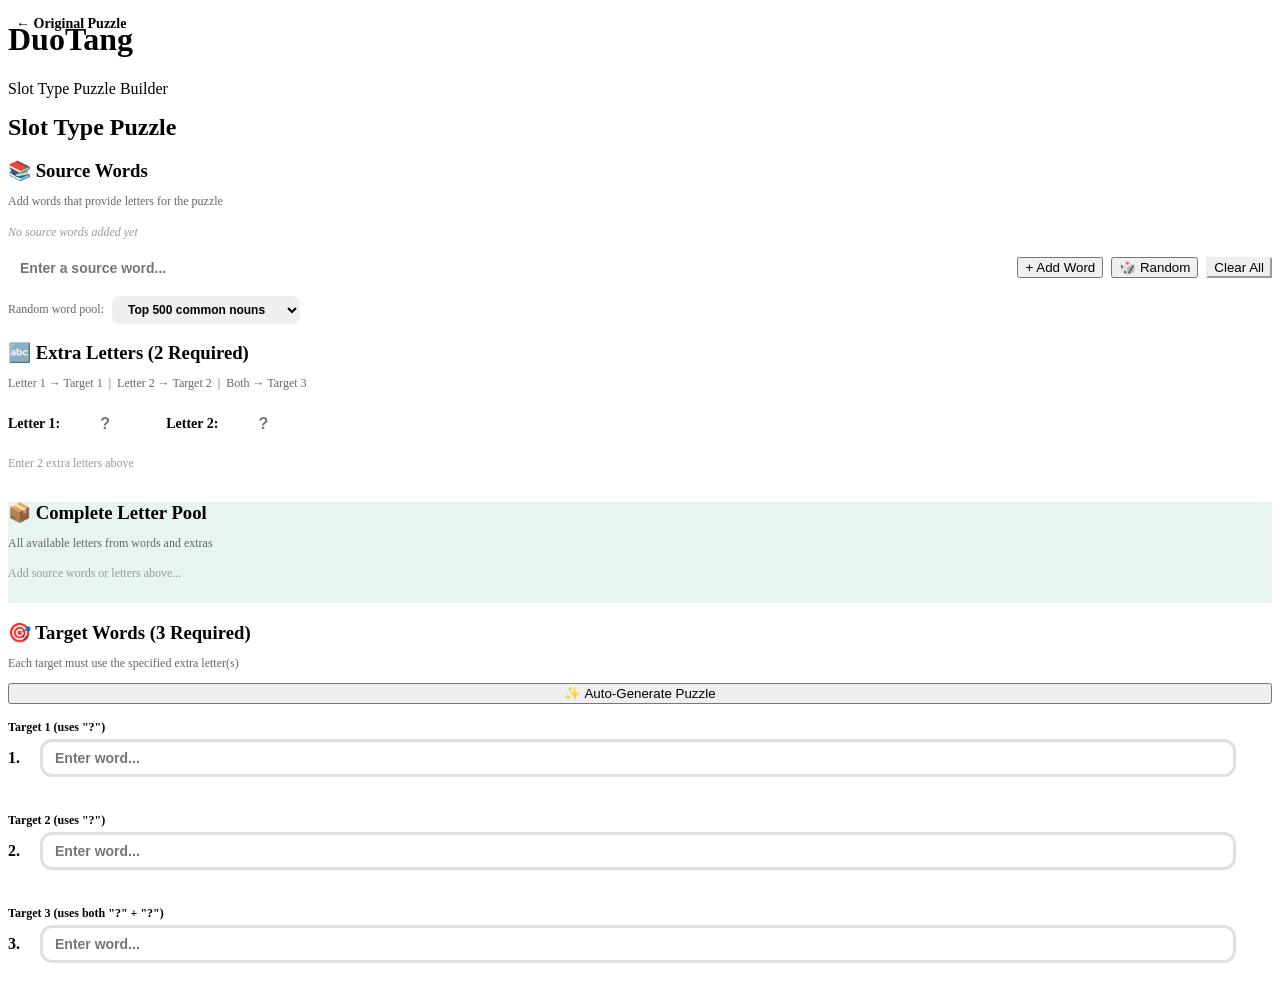
==== slot-puzzle.html @ af9e622d "Add Slot Type Puzzle Builder with auto-generation - New slot-puzzle.html page for creating slot-type" ====
<!DOCTYPE html>
<html lang="en">

<head>
    <meta charset="UTF-8">
    <meta name="viewport" content="width=device-width, initial-scale=1.0">
    <title>Slot Type Puzzle Builder</title>
    <link rel="stylesheet" href="styles.css">
</head>

<body>
    <div class="container">
        <header>
            <h1>DuoTang</h1>
            <p class="subtitle">Slot Type Puzzle Builder</p>
            <a href="index.html"
                style="position: absolute; top: 16px; left: 16px; color: var(--persian-green); text-decoration: none; font-weight: 700; font-size: 14px;">←
                Original Puzzle</a>
        </header>

        <main>
            <section id="slot-puzzle-config">
                <div style="display: flex; justify-content: space-between; align-items: center; margin-bottom: 16px;">
                    <h2 style="margin: 0; color: var(--charcoal);">Slot Type Puzzle</h2>
                </div>

                <!-- Source Words Section -->
                <div class="stage" id="source-words-section">
                    <div style="margin-bottom: 16px;">
                        <h3 style="color: var(--charcoal); margin-bottom: 8px;">📚 Source Words</h3>
                        <p style="font-size: 12px; color: #666; margin-bottom: 12px;">Add words that provide letters for
                            the puzzle</p>
                    </div>

                    <div id="source-words-list" style="margin-bottom: 12px;">
                        <!-- Source words are added here dynamically -->
                    </div>

                    <div style="display: flex; gap: 8px; align-items: center; flex-wrap: wrap;">
                        <input type="text" id="new-source-word-input" placeholder="Enter a source word..."
                            style="flex: 1; min-width: 150px; padding: 8px 12px; font-size: 14px; border: 3px solid var(--persian-green); border-radius: 12px; font-weight: 600;"
                            onkeypress="handleSourceWordKeypress(event)">
                        <button class="btn btn-primary btn-small" onclick="addSourceWord()">+ Add Word</button>
                        <button class="btn btn-secondary btn-small" onclick="addRandomSourceWord()">🎲 Random</button>
                        <button class="btn btn-secondary btn-small" onclick="clearSourceWords()"
                            style="color: var(--burnt-sienna); border-color: var(--burnt-sienna);">Clear All</button>
                    </div>

                    <div style="margin-top: 12px; display: flex; gap: 8px; align-items: center;">
                        <label style="font-size: 12px; color: #666;">Random word pool:</label>
                        <select id="word-pool-size"
                            style="padding: 6px 12px; border: 2px solid var(--persian-green); border-radius: 8px; font-size: 12px; font-weight: 600;">
                            <option value="100">Top 100 common nouns</option>
                            <option value="250">Top 250 common nouns</option>
                            <option value="500" selected>Top 500 common nouns</option>
                            <option value="1000">Top 1000 common nouns</option>
                        </select>
                    </div>
                </div>



                <!-- Extra Letters Section (2 specific letters) -->
                <div class="stage" id="extra-letters-section">
                    <div style="margin-bottom: 16px;">
                        <h3 style="color: var(--charcoal); margin-bottom: 8px;">🔤 Extra Letters (2 Required)</h3>
                        <p style="font-size: 12px; color: #666; margin-bottom: 12px;">
                            Letter 1 → Target 1 &nbsp;|&nbsp; Letter 2 → Target 2 &nbsp;|&nbsp; Both → Target 3
                        </p>
                    </div>

                    <div style="display: flex; gap: 24px; align-items: center; margin-bottom: 12px;">
                        <div style="display: flex; gap: 8px; align-items: center;">
                            <label style="font-weight: 600; color: var(--charcoal); font-size: 14px;">Letter 1:</label>
                            <input type="text" id="extra-letter-1-input" maxlength="1" placeholder="?"
                                style="width: 50px; padding: 8px 12px; font-size: 16px; border: 3px solid var(--persian-green); border-radius: 12px; font-weight: 700; text-transform: uppercase; text-align: center;"
                                oninput="updateExtraLetter1()">
                        </div>
                        <div style="display: flex; gap: 8px; align-items: center;">
                            <label style="font-weight: 600; color: var(--charcoal); font-size: 14px;">Letter 2:</label>
                            <input type="text" id="extra-letter-2-input" maxlength="1" placeholder="?"
                                style="width: 50px; padding: 8px 12px; font-size: 16px; border: 3px solid var(--persian-green); border-radius: 12px; font-weight: 700; text-transform: uppercase; text-align: center;"
                                oninput="updateExtraLetter2()">
                        </div>
                    </div>

                    <div id="extra-letters-display" class="letters" style="min-height: 30px;">
                        <!-- Extra letters tiles appear here -->
                    </div>
                </div>

                <!-- Letter Pool Preview -->
                <div class="stage" id="letter-pool-section" style="background: #e8f4f2;">
                    <div style="margin-bottom: 12px;">
                        <h3 style="color: var(--charcoal); margin-bottom: 8px;">📦 Complete Letter Pool</h3>
                        <p style="font-size: 12px; color: #666;">All available letters from words and extras</p>
                    </div>

                    <div id="letter-pool-display" class="letters" style="min-height: 40px;">
                        <span style="font-size: 12px; color: #999;">Add source words or letters above...</span>
                    </div>

                    <div id="letter-pool-stats" style="margin-top: 12px; font-size: 12px; color: #666;"></div>
                </div>

                <!-- Target Words Section -->
                <div class="stage" id="target-words-section">
                    <div style="margin-bottom: 16px;">
                        <h3 style="color: var(--charcoal); margin-bottom: 8px;">🎯 Target Words (3 Required)</h3>
                        <p style="font-size: 12px; color: #666; margin-bottom: 12px;">Each target must use the specified
                            extra letter(s)</p>
                        <button class="btn btn-primary" onclick="autoGeneratePuzzle()" style="width: 100%;">✨
                            Auto-Generate Puzzle</button>
                        <div id="generate-status" style="margin-top: 8px; font-size: 12px; color: #666;"></div>
                    </div>

                    <div id="target-words-list">
                        <!-- 3 target word inputs rendered here -->
                    </div>
                </div>


                <!-- Puzzle Summary -->
                <div id="slot-puzzle-summary" class="summary-panel" style="display: none;">
                    <h3>Puzzle Summary</h3>
                    <div id="slot-summary-content"></div>
                </div>
            </section>
        </main>
    </div>

    <script src="words.js"></script>
    <script>
        // Top 1000 most common English nouns (ordered by frequency)
        const COMMON_NOUNS = [
            // Top 100 (most common)
            'time', 'year', 'people', 'way', 'day', 'man', 'thing', 'woman', 'life', 'child',
            'world', 'school', 'state', 'family', 'student', 'group', 'country', 'problem', 'hand', 'part',
            'place', 'case', 'week', 'company', 'system', 'program', 'question', 'work', 'government', 'number',
            'night', 'point', 'home', 'water', 'room', 'mother', 'area', 'money', 'story', 'fact',
            'month', 'lot', 'right', 'study', 'book', 'eye', 'job', 'word', 'business', 'issue',
            'side', 'kind', 'head', 'house', 'service', 'friend', 'father', 'power', 'hour', 'game',
            'line', 'end', 'member', 'law', 'car', 'city', 'community', 'name', 'president', 'team',
            'minute', 'idea', 'kid', 'body', 'information', 'back', 'parent', 'face', 'others', 'level',
            'office', 'door', 'health', 'person', 'art', 'war', 'history', 'party', 'result', 'change',
            'morning', 'reason', 'research', 'girl', 'guy', 'moment', 'air', 'teacher', 'force', 'education',
            // Top 250
            'food', 'foot', 'boy', 'age', 'policy', 'process', 'music', 'market', 'sense', 'nation',
            'plan', 'college', 'interest', 'death', 'experience', 'effect', 'use', 'class', 'control', 'care',
            'field', 'development', 'role', 'effort', 'rate', 'heart', 'drug', 'show', 'leader', 'light',
            'voice', 'wife', 'police', 'mind', 'difference', 'period', 'building', 'action', 'need', 'form',
            'land', 'report', 'bank', 'attention', 'decision', 'event', 'love', 'career', 'value', 'baby',
            'road', 'table', 'court', 'patient', 'church', 'ground', 'paper', 'space', 'term', 'test',
            'sound', 'focus', 'news', 'risk', 'cup', 'page', 'blood', 'position', 'type', 'date',
            'order', 'author', 'window', 'figure', 'view', 'bill', 'movie', 'book', 'price', 'brother',
            'husband', 'doctor', 'chance', 'film', 'player', 'deal', 'window', 'gun', 'fire', 'wall',
            'star', 'computer', 'nation', 'south', 'management', 'security', 'activity', 'language', 'color', 'data',
            'site', 'sport', 'board', 'cover', 'oil', 'picture', 'season', 'summer', 'tax', 'staff',
            'ball', 'town', 'model', 'growth', 'income', 'step', 'record', 'floor', 'industry', 'feeling',
            'property', 'message', 'phone', 'image', 'goal', 'song', 'tree', 'nature', 'finger', 'garden',
            'source', 'rock', 'race', 'culture', 'design', 'press', 'size', 'material', 'performance', 'bed',
            'box', 'race', 'park', 'director', 'list', 'strategy', 'range', 'theory', 'fish', 'character',
            // Top 500
            'region', 'glass', 'bird', 'dog', 'trouble', 'media', 'chair', 'benefit', 'animal', 'cell',
            'paper', 'loss', 'face', 'leg', 'bridge', 'arm', 'shot', 'wind', 'stage', 'video',
            'street', 'dream', 'capital', 'plant', 'hotel', 'flower', 'reality', 'truth', 'corner', 'scene',
            'practice', 'memory', 'bank', 'movement', 'pain', 'artist', 'river', 'section', 'master', 'speech',
            'island', 'gift', 'faith', 'judge', 'instance', 'edge', 'weekend', 'camera', 'mission', 'mile',
            'match', 'project', 'spring', 'gold', 'horse', 'station', 'king', 'version', 'lake', 'kitchen',
            'army', 'stone', 'wood', 'club', 'winter', 'method', 'hall', 'airport', 'ocean', 'lunch',
            'beer', 'tea', 'wine', 'cream', 'sugar', 'butter', 'chicken', 'meat', 'rice', 'bread',
            'cake', 'cheese', 'fruit', 'salad', 'milk', 'coffee', 'juice', 'pizza', 'soup', 'salt',
            'pepper', 'sauce', 'candy', 'snack', 'meal', 'dinner', 'breakfast', 'dessert', 'drink', 'dish',
            'coast', 'sand', 'beach', 'mountain', 'forest', 'sky', 'cloud', 'rain', 'snow', 'storm',
            'sun', 'moon', 'planet', 'dust', 'grass', 'leaf', 'root', 'seed', 'branch', 'bark',
            'path', 'trail', 'field', 'farm', 'crop', 'soil', 'dirt', 'mud', 'hill', 'valley',
            'cliff', 'cave', 'desert', 'jungle', 'pond', 'stream', 'wave', 'tide', 'shore', 'harbor',
            'boat', 'ship', 'port', 'dock', 'anchor', 'sail', 'deck', 'crew', 'captain', 'pilot',
            'plane', 'flight', 'ticket', 'gate', 'seat', 'wheel', 'tire', 'engine', 'tank', 'truck',
            'bus', 'train', 'track', 'bike', 'helmet', 'horn', 'mirror', 'trunk', 'hood', 'brake',
            // Top 750
            'shirt', 'pants', 'dress', 'skirt', 'coat', 'jacket', 'hat', 'cap', 'shoe', 'boot',
            'sock', 'belt', 'tie', 'scarf', 'glove', 'bag', 'purse', 'wallet', 'ring', 'chain',
            'watch', 'clock', 'phone', 'screen', 'keyboard', 'mouse', 'speaker', 'cable', 'plug', 'button',
            'switch', 'lamp', 'desk', 'shelf', 'drawer', 'cabinet', 'closet', 'couch', 'pillow', 'blanket',
            'sheet', 'towel', 'soap', 'brush', 'comb', 'razor', 'nail', 'tooth', 'hair', 'skin',
            'bone', 'muscle', 'brain', 'lung', 'liver', 'kidney', 'stomach', 'throat', 'chest', 'shoulder',
            'elbow', 'wrist', 'thumb', 'palm', 'knee', 'ankle', 'heel', 'toe', 'neck', 'chin',
            'cheek', 'nose', 'ear', 'mouth', 'lip', 'tongue', 'brow', 'forehead', 'skull', 'spine',
            'rib', 'hip', 'thigh', 'calf', 'nerve', 'vein', 'organ', 'cell', 'tissue', 'germ',
            'virus', 'fever', 'cold', 'flu', 'cough', 'pill', 'shot', 'cast', 'wound', 'scar',
            // Top 1000
            'nurse', 'clinic', 'surgery', 'exam', 'dose', 'cure', 'patient', 'symptom', 'treatment', 'therapy',
            'lab', 'test', 'sample', 'data', 'chart', 'graph', 'math', 'science', 'physics', 'chemistry',
            'biology', 'geology', 'algebra', 'geometry', 'calculus', 'theory', 'formula', 'equation', 'proof', 'logic',
            'atom', 'molecule', 'element', 'compound', 'mixture', 'solution', 'acid', 'base', 'gas', 'liquid',
            'solid', 'metal', 'copper', 'iron', 'steel', 'silver', 'bronze', 'brass', 'tin', 'lead',
            'zinc', 'plastic', 'rubber', 'glass', 'fabric', 'cotton', 'wool', 'silk', 'leather', 'linen',
            'thread', 'needle', 'button', 'zipper', 'pocket', 'seam', 'hem', 'collar', 'sleeve', 'cuff',
            'loop', 'knot', 'bow', 'ribbon', 'lace', 'pattern', 'stripe', 'dot', 'circle', 'square',
            'triangle', 'rectangle', 'diamond', 'oval', 'cube', 'sphere', 'cone', 'cylinder', 'pyramid', 'prism',
            'angle', 'curve', 'edge', 'corner', 'surface', 'center', 'middle', 'bottom', 'top', 'front',
            'back', 'left', 'right', 'east', 'west', 'north', 'south', 'pole', 'axis', 'orbit',
            'gravity', 'force', 'energy', 'heat', 'cold', 'motion', 'speed', 'velocity', 'mass', 'weight',
            'volume', 'density', 'pressure', 'tension', 'friction', 'impact', 'shock', 'wave', 'sound', 'noise',
            'echo', 'tone', 'pitch', 'beat', 'rhythm', 'melody', 'harmony', 'chord', 'note', 'scale',
            'band', 'orchestra', 'choir', 'singer', 'drummer', 'guitar', 'piano', 'violin', 'flute', 'drum',
            'horn', 'bell', 'string', 'key', 'pedal', 'stage', 'curtain', 'spotlight', 'audience', 'concert',
            'show', 'act', 'scene', 'script', 'role', 'cast', 'crew', 'prop', 'costume', 'mask',
            'paint', 'brush', 'canvas', 'frame', 'gallery', 'museum', 'exhibit', 'statue', 'sculpture', 'photo',
            'portrait', 'sketch', 'drawing', 'print', 'poster', 'sign', 'banner', 'flag', 'badge', 'seal',
            'stamp', 'coin', 'bill', 'cash', 'check', 'card', 'loan', 'debt', 'credit', 'bank'
        ];

        // Slot Type Puzzle State
        let slotPuzzleState = {
            sourceWords: [],
            extraLetter1: '',
            extraLetter2: '',
            targetWords: ['', '', '']
        };

        // Utility: Get letter counts from a string
        function getSlotLetterCounts(str) {
            const counts = {};
            for (const char of str.toLowerCase()) {
                if (char >= 'a' && char <= 'z') {
                    counts[char] = (counts[char] || 0) + 1;
                }
            }
            return counts;
        }

        // Utility: Check if a word can be made from available letters
        function canMakeWordFromPool(word, letterPool) {
            const wordCounts = getSlotLetterCounts(word);
            const poolCounts = getSlotLetterCounts(letterPool);

            for (const [letter, count] of Object.entries(wordCounts)) {
                if (!poolCounts[letter] || poolCounts[letter] < count) {
                    return false;
                }
            }
            return true;
        }

        // Utility: Get base letter pool from source words only (no extra letters)
        function getBaseLetterPool() {
            let pool = '';
            for (const word of slotPuzzleState.sourceWords) {
                pool += word.toLowerCase();
            }
            return pool;
        }

        // Utility: Get full letter pool including both extra letters
        function getLetterPool() {
            let pool = getBaseLetterPool();
            if (slotPuzzleState.extraLetter1) pool += slotPuzzleState.extraLetter1.toLowerCase();
            if (slotPuzzleState.extraLetter2) pool += slotPuzzleState.extraLetter2.toLowerCase();
            return pool;
        }

        // Utility: Check if word is in dictionary
        function isInDictionary(word) {
            if (typeof currentWordSet !== 'undefined') {
                return currentWordSet.has(word.toLowerCase());
            }
            return true;
        }

        // Handle Enter key on source word input
        function handleSourceWordKeypress(event) {
            if (event.key === 'Enter') {
                event.preventDefault();
                addSourceWord();
            }
        }

        // Add a new source word
        function addSourceWord() {
            const input = document.getElementById('new-source-word-input');
            const word = input.value.trim().toLowerCase();

            if (!word) return;

            slotPuzzleState.sourceWords.push(word);
            input.value = '';

            renderSourceWords();
            renderLetterPool();
            renderTargetWords();
            updateSummary();
        }

        // Remove a source word
        function removeSourceWord(index) {
            slotPuzzleState.sourceWords.splice(index, 1);
            renderSourceWords();
            renderLetterPool();
            renderTargetWords();
            updateSummary();
        }

        // Clear all source words
        function clearSourceWords() {
            slotPuzzleState.sourceWords = [];
            renderSourceWords();
            renderLetterPool();
            renderTargetWords();
            updateSummary();
        }

        // Add a random source word from common nouns list
        function addRandomSourceWord() {
            // Get pool size from selector
            const poolSizeEl = document.getElementById('word-pool-size');
            const poolSize = parseInt(poolSizeEl?.value || '500');

            // Get the appropriate subset of common nouns
            const nounPool = COMMON_NOUNS.slice(0, poolSize);

            // Filter to words with 4-7 letters (good for puzzles)
            const eligibleWords = nounPool.filter(w => w.length >= 4 && w.length <= 7);

            if (eligibleWords.length === 0) {
                alert('No eligible words in pool');
                return;
            }

            // Pick a random word that isn't already in source words
            const availableWords = eligibleWords.filter(w => !slotPuzzleState.sourceWords.includes(w));
            if (availableWords.length === 0) {
                alert('All common nouns from this pool are already used!');
                return;
            }

            const randomWord = availableWords[Math.floor(Math.random() * availableWords.length)];
            slotPuzzleState.sourceWords.push(randomWord);

            renderSourceWords();
            renderLetterPool();
            renderTargetWords();
            updateSummary();
        }


        // Auto-generate the puzzle (extra letters + target words)
        function autoGeneratePuzzle() {
            const statusEl = document.getElementById('generate-status');

            if (slotPuzzleState.sourceWords.length === 0) {
                statusEl.innerHTML = '<span style="color: var(--burnt-sienna);">⚠️ Add source words first!</span>';
                return;
            }

            statusEl.innerHTML = '<span style="color: var(--persian-green);">🔄 Generating...</span>';

            // Use setTimeout to allow UI to update
            setTimeout(() => {
                const basePool = getBaseLetterPool();
                const basePoolSet = new Set(basePool.split(''));

                // Get all available letters not in the base pool (for extra letters)
                const alphabet = 'abcdefghijklmnopqrstuvwxyz'.split('');

                // Try different letter combinations
                let found = false;
                let attempts = 0;
                const maxAttempts = 100;

                while (!found && attempts < maxAttempts) {
                    attempts++;

                    // Pick 2 random letters that could create new words
                    const shuffledAlphabet = [...alphabet].sort(() => Math.random() - 0.5);
                    const letter1 = shuffledAlphabet[0];
                    const letter2 = shuffledAlphabet[1];

                    // Set the extra letters
                    slotPuzzleState.extraLetter1 = letter1;
                    slotPuzzleState.extraLetter2 = letter2;

                    const pool1 = basePool + letter1;  // Pool with only letter1
                    const pool2 = basePool + letter2;  // Pool with only letter2
                    const poolBoth = basePool + letter1 + letter2;  // Pool with both

                    // Find valid target words
                    const target1Candidates = [];
                    const target2Candidates = [];
                    const target3Candidates = [];

                    // Use common nouns list based on pool size selector
                    const poolSizeEl = document.getElementById('word-pool-size');
                    const poolSize = parseInt(poolSizeEl?.value || '500');
                    const wordList = COMMON_NOUNS.slice(0, poolSize);

                    for (const word of wordList) {
                        if (word.length < 3 || word.length > 8) continue;

                        // Target 1: needs letter1, can be made with pool1 but NOT basePool+letter2
                        if (canMakeWordFromPool(word, pool1) && !canMakeWordFromPool(word, pool2)) {
                            target1Candidates.push(word);
                        }

                        // Target 2: needs letter2, can be made with pool2 but NOT basePool+letter1
                        if (canMakeWordFromPool(word, pool2) && !canMakeWordFromPool(word, pool1)) {
                            target2Candidates.push(word);
                        }

                        // Target 3: needs BOTH letters
                        if (canMakeWordFromPool(word, poolBoth) &&
                            !canMakeWordFromPool(word, pool1) &&
                            !canMakeWordFromPool(word, pool2)) {
                            target3Candidates.push(word);
                        }
                    }


                    // Check if we found valid candidates for all three targets
                    if (target1Candidates.length > 0 && target2Candidates.length > 0 && target3Candidates.length > 0) {
                        slotPuzzleState.targetWords[0] = target1Candidates[Math.floor(Math.random() * target1Candidates.length)];
                        slotPuzzleState.targetWords[1] = target2Candidates[Math.floor(Math.random() * target2Candidates.length)];
                        slotPuzzleState.targetWords[2] = target3Candidates[Math.floor(Math.random() * target3Candidates.length)];
                        found = true;
                    }
                }

                // Update UI
                document.getElementById('extra-letter-1-input').value = slotPuzzleState.extraLetter1.toUpperCase();
                document.getElementById('extra-letter-2-input').value = slotPuzzleState.extraLetter2.toUpperCase();

                renderExtraLetters();
                renderLetterPool();
                renderTargetWords();
                updateSummary();

                if (found) {
                    statusEl.innerHTML = '<span style="color: var(--persian-green);">✅ Puzzle generated successfully!</span>';
                } else {
                    statusEl.innerHTML = '<span style="color: var(--burnt-sienna);">⚠️ Could not find valid combination. Try different source words.</span>';
                }
            }, 50);
        }


        // Update extra letter 1
        function updateExtraLetter1() {
            const input = document.getElementById('extra-letter-1-input');
            const letter = input.value.replace(/[^a-zA-Z]/g, '').toLowerCase().charAt(0) || '';
            slotPuzzleState.extraLetter1 = letter;
            input.value = letter.toUpperCase();

            renderExtraLetters();
            renderLetterPool();
            renderTargetWords();
            updateSummary();
        }

        // Update extra letter 2
        function updateExtraLetter2() {
            const input = document.getElementById('extra-letter-2-input');
            const letter = input.value.replace(/[^a-zA-Z]/g, '').toLowerCase().charAt(0) || '';
            slotPuzzleState.extraLetter2 = letter;
            input.value = letter.toUpperCase();

            renderExtraLetters();
            renderLetterPool();
            renderTargetWords();
            updateSummary();
        }

        // Update a target word
        function updateTargetWord(index, value) {
            slotPuzzleState.targetWords[index] = value.trim().toLowerCase();
            updateTargetValidation(index);
            updateSummary();
        }

        // Validate target word based on slot puzzle rules
        function validateTargetWord(word, index) {
            if (!word) return { valid: null, icon: '', color: '#e0e0e0', message: '' };

            const basePool = getBaseLetterPool();
            const fullPool = getLetterPool();
            const letter1 = slotPuzzleState.extraLetter1;
            const letter2 = slotPuzzleState.extraLetter2;
            const inDict = isInDictionary(word);
            const dictWarning = !inDict ? ' (⚠️ not in dictionary)' : '';

            const canMake = canMakeWordFromPool(word, fullPool);
            if (!canMake) {
                return { valid: false, icon: '❌', color: 'var(--burnt-sienna)', message: 'Cannot be made from available letters' };
            }

            if (index === 0) {
                if (!letter1) return { valid: false, icon: '⚠️', color: '#ffc107', message: 'Set Extra Letter 1 first' };
                const poolWithoutLetter1 = basePool + (letter2 || '');
                if (canMakeWordFromPool(word, poolWithoutLetter1)) {
                    return { valid: false, icon: '❌', color: 'var(--burnt-sienna)', message: `Must require letter "${letter1.toUpperCase()}" (can be made without it)` };
                }
                return { valid: true, icon: '✅', color: 'var(--persian-green)', message: `Uses "${letter1.toUpperCase()}" ✓${dictWarning}` };
            }
            else if (index === 1) {
                if (!letter2) return { valid: false, icon: '⚠️', color: '#ffc107', message: 'Set Extra Letter 2 first' };
                const poolWithoutLetter2 = basePool + (letter1 || '');
                if (canMakeWordFromPool(word, poolWithoutLetter2)) {
                    return { valid: false, icon: '❌', color: 'var(--burnt-sienna)', message: `Must require letter "${letter2.toUpperCase()}" (can be made without it)` };
                }
                return { valid: true, icon: '✅', color: 'var(--persian-green)', message: `Uses "${letter2.toUpperCase()}" ✓${dictWarning}` };
            }
            else if (index === 2) {
                if (!letter1 || !letter2) return { valid: false, icon: '⚠️', color: '#ffc107', message: 'Set both extra letters first' };
                const canMakeWithoutLetter1 = canMakeWordFromPool(word, basePool + letter2);
                const canMakeWithoutLetter2 = canMakeWordFromPool(word, basePool + letter1);

                if (canMakeWithoutLetter1 && canMakeWithoutLetter2) {
                    return { valid: false, icon: '❌', color: 'var(--burnt-sienna)', message: 'Must require BOTH extra letters' };
                }
                if (canMakeWithoutLetter1) {
                    return { valid: false, icon: '❌', color: 'var(--burnt-sienna)', message: `Must also require "${letter1.toUpperCase()}" (only uses "${letter2.toUpperCase()}")` };
                }
                if (canMakeWithoutLetter2) {
                    return { valid: false, icon: '❌', color: 'var(--burnt-sienna)', message: `Must also require "${letter2.toUpperCase()}" (only uses "${letter1.toUpperCase()}")` };
                }
                return { valid: true, icon: '✅', color: 'var(--persian-green)', message: `Uses both "${letter1.toUpperCase()}" and "${letter2.toUpperCase()}" ✓${dictWarning}` };
            }

            return { valid: true, icon: '✅', color: 'var(--persian-green)', message: 'Valid!' + dictWarning };
        }


        // Render source words list
        function renderSourceWords() {
            const container = document.getElementById('source-words-list');

            if (slotPuzzleState.sourceWords.length === 0) {
                container.innerHTML = '<p style="font-size: 12px; color: #999; font-style: italic;">No source words added yet</p>';
                return;
            }

            container.innerHTML = `
        <div class="selected-source-tags">
            ${slotPuzzleState.sourceWords.map((word, index) => {
                const inDict = isInDictionary(word);
                return `
                    <div class="source-tag" style="background: ${inDict ? 'var(--persian-green)' : '#ffc107'}; color: ${inDict ? 'white' : '#333'};">
                        ${!inDict ? '⚠️ ' : ''}${word.toUpperCase()}
                        <span class="remove" onclick="removeSourceWord(${index})">&times;</span>
                    </div>
                `;
            }).join('')}
        </div>
    `;
        }

        // Render extra letters tiles
        function renderExtraLetters() {
            const container = document.getElementById('extra-letters-display');
            const letters = [];

            if (slotPuzzleState.extraLetter1) {
                letters.push(`<span class="letter-tile" style="background: #ffc107; border-color: #e0a800;" title="Extra Letter 1">${slotPuzzleState.extraLetter1.toUpperCase()}</span>`);
            }
            if (slotPuzzleState.extraLetter2) {
                letters.push(`<span class="letter-tile" style="background: #ffc107; border-color: #e0a800;" title="Extra Letter 2">${slotPuzzleState.extraLetter2.toUpperCase()}</span>`);
            }

            container.innerHTML = letters.join('') || '<span style="font-size: 12px; color: #999;">Enter 2 extra letters above</span>';
        }

        // Render letter pool preview
        function renderLetterPool() {
            const container = document.getElementById('letter-pool-display');
            const statsContainer = document.getElementById('letter-pool-stats');
            const pool = getLetterPool();

            if (!pool) {
                container.innerHTML = '<span style="font-size: 12px; color: #999;">Add source words or letters above...</span>';
                statsContainer.innerHTML = '';
                return;
            }

            const sortedLetters = pool.split('').sort();
            container.innerHTML = sortedLetters.map(letter => `<span class="letter-tile">${letter.toUpperCase()}</span>`).join('');

            const wordCount = slotPuzzleState.sourceWords.length;
            const extraCount = (slotPuzzleState.extraLetter1 ? 1 : 0) + (slotPuzzleState.extraLetter2 ? 1 : 0);
            statsContainer.innerHTML = `<strong>${pool.length}</strong> total letters (${wordCount} word${wordCount !== 1 ? 's' : ''}, ${extraCount}/2 extra letters)`;
        }

        // Render target words with validation (full rebuild - use only on init or when extra letters change)
        function renderTargetWords() {
            const container = document.getElementById('target-words-list');
            const letter1 = slotPuzzleState.extraLetter1;
            const letter2 = slotPuzzleState.extraLetter2;

            const targetLabels = [
                `Target 1 (uses "${letter1 ? letter1.toUpperCase() : '?'}")`,
                `Target 2 (uses "${letter2 ? letter2.toUpperCase() : '?'}")`,
                `Target 3 (uses both "${letter1 ? letter1.toUpperCase() : '?'}" + "${letter2 ? letter2.toUpperCase() : '?'}")`
            ];

            container.innerHTML = slotPuzzleState.targetWords.map((word, index) => {
                const validation = validateTargetWord(word, index);
                return `
            <div style="margin-bottom: 16px;" id="target-container-${index}">
                <div id="target-label-${index}" style="font-size: 12px; color: var(--charcoal); font-weight: 600; margin-bottom: 4px;">${targetLabels[index]}</div>
                <div style="display: flex; gap: 8px; align-items: center;">
                    <span style="font-weight: 700; color: var(--charcoal); min-width: 24px;">${index + 1}.</span>
                    <input type="text" id="target-input-${index}" value="${word}" placeholder="Enter word..." 
                        style="flex: 1; padding: 8px 12px; font-size: 14px; border: 3px solid ${validation.color}; border-radius: 12px; font-weight: 600;"
                        oninput="updateTargetWord(${index}, this.value)">
                    <span id="target-icon-${index}" style="font-size: 20px; min-width: 28px; text-align: center;">${validation.icon}</span>
                </div>
                <div id="target-message-${index}" style="font-size: 11px; color: ${validation.color === 'var(--persian-green)' ? 'var(--persian-green)' : validation.color}; margin-left: 32px; margin-top: 4px; min-height: 16px;">${validation.message || ''}</div>
            </div>
        `;
            }).join('');
        }

        // Update just the validation display without re-rendering inputs (prevents focus loss)
        function updateTargetValidation(index) {
            const validation = validateTargetWord(slotPuzzleState.targetWords[index], index);

            const input = document.getElementById(`target-input-${index}`);
            const icon = document.getElementById(`target-icon-${index}`);
            const message = document.getElementById(`target-message-${index}`);

            if (input) {
                input.style.borderColor = validation.color;
            }
            if (icon) {
                icon.textContent = validation.icon;
            }
            if (message) {
                message.textContent = validation.message || '';
                message.style.color = validation.color === 'var(--persian-green)' ? 'var(--persian-green)' : validation.color;
            }
        }


        // Update puzzle summary
        function updateSummary() {
            const summaryPanel = document.getElementById('slot-puzzle-summary');
            const summaryContent = document.getElementById('slot-summary-content');

            const filledTargets = slotPuzzleState.targetWords.filter(w => w.trim());
            const validTargets = slotPuzzleState.targetWords.map((w, i) => validateTargetWord(w, i)).filter(v => v.valid === true);

            if (slotPuzzleState.sourceWords.length === 0 && !slotPuzzleState.extraLetter1 && !slotPuzzleState.extraLetter2) {
                summaryPanel.style.display = 'none';
                return;
            }

            summaryPanel.style.display = 'block';

            const letter1 = slotPuzzleState.extraLetter1;
            const letter2 = slotPuzzleState.extraLetter2;
            const isComplete = filledTargets.length === 3 && validTargets.length === 3 && letter1 && letter2;

            summaryContent.innerHTML = `
        <div style="display: grid; gap: 16px;">
            <div>
                <div style="font-weight: 700; color: var(--charcoal); margin-bottom: 8px;">Source Words:</div>
                <div class="letters">
                    ${slotPuzzleState.sourceWords.map(w =>
                `<span style="background: var(--saffron); color: var(--charcoal); padding: 4px 10px; border-radius: 12px; font-weight: 700; border: 2px solid #c9a854;">${w.toUpperCase()}</span>`
            ).join('') || '<span style="color: #999;">None</span>'}
                </div>
            </div>
            
            <div>
                <div style="font-weight: 700; color: var(--charcoal); margin-bottom: 8px;">Extra Letters:</div>
                <div style="display: flex; gap: 12px; align-items: center;">
                    <span style="font-size: 12px; color: #666;">Letter 1:</span>
                    <span class="letter-tile" style="background: ${letter1 ? '#ffc107' : '#f5f5f5'}; border-color: ${letter1 ? '#e0a800' : '#ccc'}; ${!letter1 ? 'color: #999;' : ''}">${letter1 ? letter1.toUpperCase() : '?'}</span>
                    <span style="font-size: 12px; color: #666;">Letter 2:</span>
                    <span class="letter-tile" style="background: ${letter2 ? '#ffc107' : '#f5f5f5'}; border-color: ${letter2 ? '#e0a800' : '#ccc'}; ${!letter2 ? 'color: #999;' : ''}">${letter2 ? letter2.toUpperCase() : '?'}</span>
                </div>
            </div>
            
            <div>
                <div style="font-weight: 700; color: var(--charcoal); margin-bottom: 8px;">Target Words:</div>
                <div style="display: flex; flex-wrap: wrap; gap: 8px;">
                    ${slotPuzzleState.targetWords.map((w, i) => {
                if (!w) return `<span style="color: #999; background: #f5f5f5; padding: 4px 10px; border-radius: 12px; border: 2px dashed #ccc;">Target ${i + 1}</span>`;
                const validation = validateTargetWord(w, i);
                return `<span style="background: ${validation.valid ? 'var(--persian-green)' : 'var(--burnt-sienna)'}; color: white; padding: 4px 10px; border-radius: 12px; font-weight: 700; border: 2px solid ${validation.valid ? '#228276' : '#c05640'};">${w.toUpperCase()} ${validation.valid ? '✓' : '✗'}</span>`;
            }).join('')}
                </div>
            </div>
            
            <div style="padding: 12px; background: ${isComplete ? '#e8f4f2' : '#fff3cd'}; border-radius: 12px; border: 2px solid ${isComplete ? 'var(--persian-green)' : '#ffc107'};">
                <span style="font-weight: 700; color: ${isComplete ? 'var(--persian-green)' : '#856404'};">
                    ${isComplete ? '✅ Puzzle is complete and valid!' : `⚠️ ${3 - validTargets.length} target word${3 - validTargets.length !== 1 ? 's' : ''} need${3 - validTargets.length === 1 ? 's' : ''} attention`}
                </span>
            </div>
        </div>
    `;
        }

        // Initialize on page load
        document.addEventListener('DOMContentLoaded', () => {
            renderSourceWords();
            renderExtraLetters();
            renderLetterPool();
            renderTargetWords();
            updateSummary();
        });
    </script>
</body>

</html>
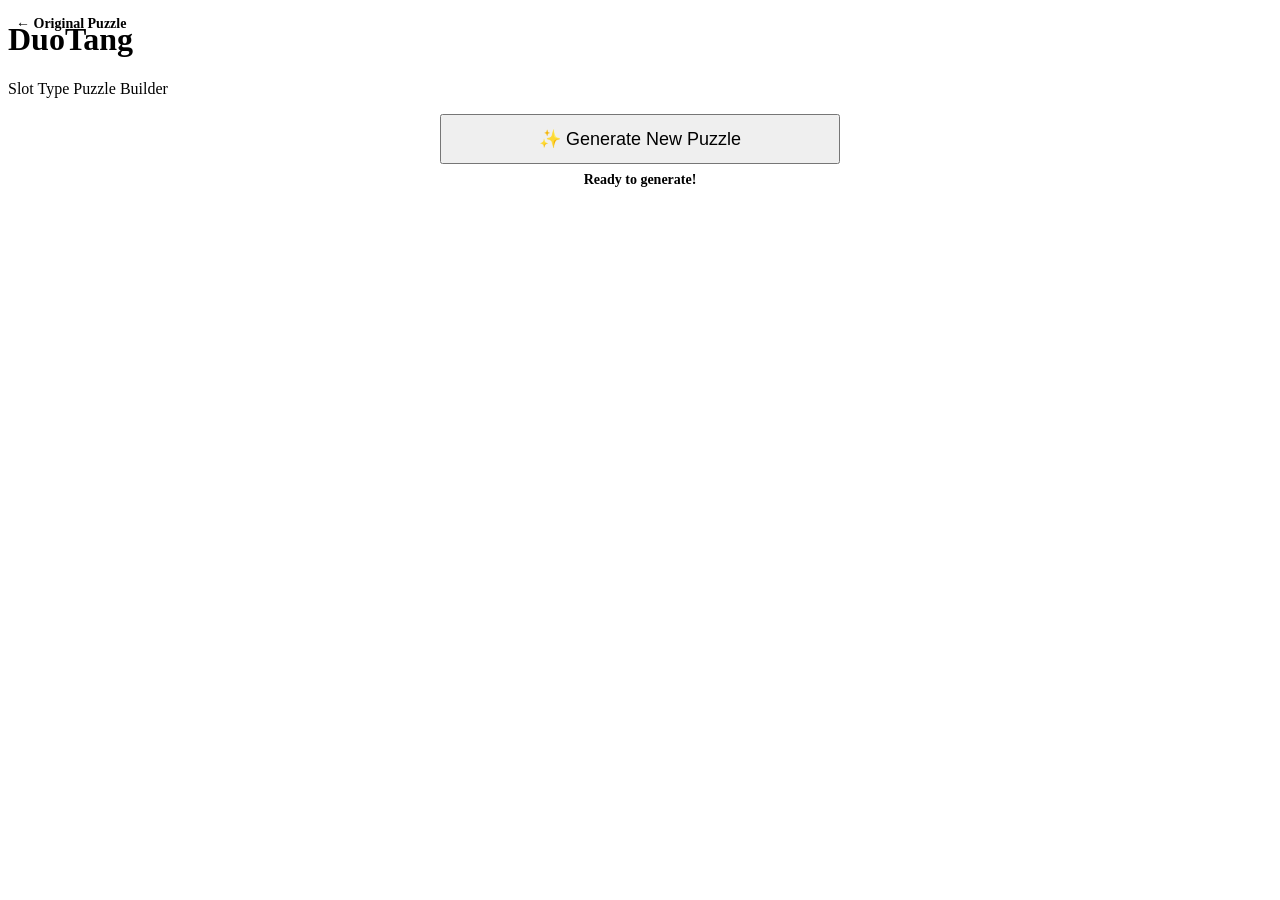
==== commit d7f0e1dc: "Auto generate slot puzzles" ====
--- a/slot-puzzle.html
+++ b/slot-puzzle.html
@@ -20,197 +20,75 @@
 
         <main>
             <section id="slot-puzzle-config">
-                <div style="display: flex; justify-content: space-between; align-items: center; margin-bottom: 16px;">
-                    <h2 style="margin: 0; color: var(--charcoal);">Slot Type Puzzle</h2>
-                </div>
-
-                <!-- Source Words Section -->
-                <div class="stage" id="source-words-section">
-                    <div style="margin-bottom: 16px;">
-                        <h3 style="color: var(--charcoal); margin-bottom: 8px;">📚 Source Words</h3>
-                        <p style="font-size: 12px; color: #666; margin-bottom: 12px;">Add words that provide letters for
-                            the puzzle</p>
-                    </div>
-
-                    <div id="source-words-list" style="margin-bottom: 12px;">
-                        <!-- Source words are added here dynamically -->
-                    </div>
-
-                    <div style="display: flex; gap: 8px; align-items: center; flex-wrap: wrap;">
-                        <input type="text" id="new-source-word-input" placeholder="Enter a source word..."
-                            style="flex: 1; min-width: 150px; padding: 8px 12px; font-size: 14px; border: 3px solid var(--persian-green); border-radius: 12px; font-weight: 600;"
-                            onkeypress="handleSourceWordKeypress(event)">
-                        <button class="btn btn-primary btn-small" onclick="addSourceWord()">+ Add Word</button>
-                        <button class="btn btn-secondary btn-small" onclick="addRandomSourceWord()">🎲 Random</button>
-                        <button class="btn btn-secondary btn-small" onclick="clearSourceWords()"
-                            style="color: var(--burnt-sienna); border-color: var(--burnt-sienna);">Clear All</button>
-                    </div>
-
-                    <div style="margin-top: 12px; display: flex; gap: 8px; align-items: center;">
-                        <label style="font-size: 12px; color: #666;">Random word pool:</label>
-                        <select id="word-pool-size"
-                            style="padding: 6px 12px; border: 2px solid var(--persian-green); border-radius: 8px; font-size: 12px; font-weight: 600;">
-                            <option value="100">Top 100 common nouns</option>
-                            <option value="250">Top 250 common nouns</option>
-                            <option value="500" selected>Top 500 common nouns</option>
-                            <option value="1000">Top 1000 common nouns</option>
-                        </select>
-                    </div>
-                </div>
-
-
-
-                <!-- Extra Letters Section (2 specific letters) -->
-                <div class="stage" id="extra-letters-section">
-                    <div style="margin-bottom: 16px;">
-                        <h3 style="color: var(--charcoal); margin-bottom: 8px;">🔤 Extra Letters (2 Required)</h3>
-                        <p style="font-size: 12px; color: #666; margin-bottom: 12px;">
-                            Letter 1 → Target 1 &nbsp;|&nbsp; Letter 2 → Target 2 &nbsp;|&nbsp; Both → Target 3
-                        </p>
-                    </div>
-
-                    <div style="display: flex; gap: 24px; align-items: center; margin-bottom: 12px;">
-                        <div style="display: flex; gap: 8px; align-items: center;">
-                            <label style="font-weight: 600; color: var(--charcoal); font-size: 14px;">Letter 1:</label>
-                            <input type="text" id="extra-letter-1-input" maxlength="1" placeholder="?"
-                                style="width: 50px; padding: 8px 12px; font-size: 16px; border: 3px solid var(--persian-green); border-radius: 12px; font-weight: 700; text-transform: uppercase; text-align: center;"
-                                oninput="updateExtraLetter1()">
+                <div style="text-align: center; margin-bottom: 24px;">
+                    <button class="btn btn-primary" onclick="generateFullPuzzle()"
+                        style="font-size: 18px; padding: 12px 24px; width: 100%; max-width: 400px;">
+                        ✨ Generate New Puzzle
+                    </button>
+                    <div id="generate-status"
+                        style="margin-top: 8px; font-size: 14px; font-weight: 600; min-height: 20px;"></div>
+                </div>
+
+                <!-- Puzzle Display Section -->
+                <div id="puzzle-display" style="display: none;">
+
+                    <!-- Source Words -->
+                    <div class="stage">
+                        <div style="margin-bottom: 12px;">
+                            <h3 style="color: var(--charcoal); margin: 0;">📚 Source Words</h3>
                         </div>
-                        <div style="display: flex; gap: 8px; align-items: center;">
-                            <label style="font-weight: 600; color: var(--charcoal); font-size: 14px;">Letter 2:</label>
-                            <input type="text" id="extra-letter-2-input" maxlength="1" placeholder="?"
-                                style="width: 50px; padding: 8px 12px; font-size: 16px; border: 3px solid var(--persian-green); border-radius: 12px; font-weight: 700; text-transform: uppercase; text-align: center;"
-                                oninput="updateExtraLetter2()">
+                        <div id="source-words-list" class="letters"></div>
+                    </div>
+
+                    <!-- Extra Letters -->
+                    <div class="stage">
+                        <div style="margin-bottom: 12px;">
+                            <h3 style="color: var(--charcoal); margin: 0;">🔤 Extra Letters</h3>
                         </div>
-                    </div>
-
-                    <div id="extra-letters-display" class="letters" style="min-height: 30px;">
-                        <!-- Extra letters tiles appear here -->
-                    </div>
-                </div>
-
-                <!-- Letter Pool Preview -->
-                <div class="stage" id="letter-pool-section" style="background: #e8f4f2;">
-                    <div style="margin-bottom: 12px;">
-                        <h3 style="color: var(--charcoal); margin-bottom: 8px;">📦 Complete Letter Pool</h3>
-                        <p style="font-size: 12px; color: #666;">All available letters from words and extras</p>
-                    </div>
-
-                    <div id="letter-pool-display" class="letters" style="min-height: 40px;">
-                        <span style="font-size: 12px; color: #999;">Add source words or letters above...</span>
-                    </div>
-
-                    <div id="letter-pool-stats" style="margin-top: 12px; font-size: 12px; color: #666;"></div>
-                </div>
-
-                <!-- Target Words Section -->
-                <div class="stage" id="target-words-section">
-                    <div style="margin-bottom: 16px;">
-                        <h3 style="color: var(--charcoal); margin-bottom: 8px;">🎯 Target Words (3 Required)</h3>
-                        <p style="font-size: 12px; color: #666; margin-bottom: 12px;">Each target must use the specified
-                            extra letter(s)</p>
-                        <button class="btn btn-primary" onclick="autoGeneratePuzzle()" style="width: 100%;">✨
-                            Auto-Generate Puzzle</button>
-                        <div id="generate-status" style="margin-top: 8px; font-size: 12px; color: #666;"></div>
-                    </div>
-
-                    <div id="target-words-list">
-                        <!-- 3 target word inputs rendered here -->
-                    </div>
-                </div>
-
-
-                <!-- Puzzle Summary -->
-                <div id="slot-puzzle-summary" class="summary-panel" style="display: none;">
-                    <h3>Puzzle Summary</h3>
-                    <div id="slot-summary-content"></div>
-                </div>
+                        <div id="extra-letters-display" class="letters"></div>
+                    </div>
+
+                    <!-- Target Words -->
+                    <div class="stage">
+                        <div style="margin-bottom: 12px;">
+                            <h3 style="color: var(--charcoal); margin: 0;">🎯 Target Words</h3>
+                        </div>
+                        <div id="target-words-list"></div>
+                    </div>
+
+                    <!-- Summary -->
+                    <div id="slot-puzzle-summary" class="summary-panel">
+                        <h3>Puzzle Solution Summary</h3>
+                        <div id="slot-summary-content"></div>
+                    </div>
+                </div>
+
             </section>
         </main>
     </div>
 
-    <script src="words.js"></script>
+    <!-- No local words.js needed, we use CuratedWords.csv directly -->
     <script>
-        // Top 1000 most common English nouns (ordered by frequency)
-        const COMMON_NOUNS = [
-            // Top 100 (most common)
-            'time', 'year', 'people', 'way', 'day', 'man', 'thing', 'woman', 'life', 'child',
-            'world', 'school', 'state', 'family', 'student', 'group', 'country', 'problem', 'hand', 'part',
-            'place', 'case', 'week', 'company', 'system', 'program', 'question', 'work', 'government', 'number',
-            'night', 'point', 'home', 'water', 'room', 'mother', 'area', 'money', 'story', 'fact',
-            'month', 'lot', 'right', 'study', 'book', 'eye', 'job', 'word', 'business', 'issue',
-            'side', 'kind', 'head', 'house', 'service', 'friend', 'father', 'power', 'hour', 'game',
-            'line', 'end', 'member', 'law', 'car', 'city', 'community', 'name', 'president', 'team',
-            'minute', 'idea', 'kid', 'body', 'information', 'back', 'parent', 'face', 'others', 'level',
-            'office', 'door', 'health', 'person', 'art', 'war', 'history', 'party', 'result', 'change',
-            'morning', 'reason', 'research', 'girl', 'guy', 'moment', 'air', 'teacher', 'force', 'education',
-            // Top 250
-            'food', 'foot', 'boy', 'age', 'policy', 'process', 'music', 'market', 'sense', 'nation',
-            'plan', 'college', 'interest', 'death', 'experience', 'effect', 'use', 'class', 'control', 'care',
-            'field', 'development', 'role', 'effort', 'rate', 'heart', 'drug', 'show', 'leader', 'light',
-            'voice', 'wife', 'police', 'mind', 'difference', 'period', 'building', 'action', 'need', 'form',
-            'land', 'report', 'bank', 'attention', 'decision', 'event', 'love', 'career', 'value', 'baby',
-            'road', 'table', 'court', 'patient', 'church', 'ground', 'paper', 'space', 'term', 'test',
-            'sound', 'focus', 'news', 'risk', 'cup', 'page', 'blood', 'position', 'type', 'date',
-            'order', 'author', 'window', 'figure', 'view', 'bill', 'movie', 'book', 'price', 'brother',
-            'husband', 'doctor', 'chance', 'film', 'player', 'deal', 'window', 'gun', 'fire', 'wall',
-            'star', 'computer', 'nation', 'south', 'management', 'security', 'activity', 'language', 'color', 'data',
-            'site', 'sport', 'board', 'cover', 'oil', 'picture', 'season', 'summer', 'tax', 'staff',
-            'ball', 'town', 'model', 'growth', 'income', 'step', 'record', 'floor', 'industry', 'feeling',
-            'property', 'message', 'phone', 'image', 'goal', 'song', 'tree', 'nature', 'finger', 'garden',
-            'source', 'rock', 'race', 'culture', 'design', 'press', 'size', 'material', 'performance', 'bed',
-            'box', 'race', 'park', 'director', 'list', 'strategy', 'range', 'theory', 'fish', 'character',
-            // Top 500
-            'region', 'glass', 'bird', 'dog', 'trouble', 'media', 'chair', 'benefit', 'animal', 'cell',
-            'paper', 'loss', 'face', 'leg', 'bridge', 'arm', 'shot', 'wind', 'stage', 'video',
-            'street', 'dream', 'capital', 'plant', 'hotel', 'flower', 'reality', 'truth', 'corner', 'scene',
-            'practice', 'memory', 'bank', 'movement', 'pain', 'artist', 'river', 'section', 'master', 'speech',
-            'island', 'gift', 'faith', 'judge', 'instance', 'edge', 'weekend', 'camera', 'mission', 'mile',
-            'match', 'project', 'spring', 'gold', 'horse', 'station', 'king', 'version', 'lake', 'kitchen',
-            'army', 'stone', 'wood', 'club', 'winter', 'method', 'hall', 'airport', 'ocean', 'lunch',
-            'beer', 'tea', 'wine', 'cream', 'sugar', 'butter', 'chicken', 'meat', 'rice', 'bread',
-            'cake', 'cheese', 'fruit', 'salad', 'milk', 'coffee', 'juice', 'pizza', 'soup', 'salt',
-            'pepper', 'sauce', 'candy', 'snack', 'meal', 'dinner', 'breakfast', 'dessert', 'drink', 'dish',
-            'coast', 'sand', 'beach', 'mountain', 'forest', 'sky', 'cloud', 'rain', 'snow', 'storm',
-            'sun', 'moon', 'planet', 'dust', 'grass', 'leaf', 'root', 'seed', 'branch', 'bark',
-            'path', 'trail', 'field', 'farm', 'crop', 'soil', 'dirt', 'mud', 'hill', 'valley',
-            'cliff', 'cave', 'desert', 'jungle', 'pond', 'stream', 'wave', 'tide', 'shore', 'harbor',
-            'boat', 'ship', 'port', 'dock', 'anchor', 'sail', 'deck', 'crew', 'captain', 'pilot',
-            'plane', 'flight', 'ticket', 'gate', 'seat', 'wheel', 'tire', 'engine', 'tank', 'truck',
-            'bus', 'train', 'track', 'bike', 'helmet', 'horn', 'mirror', 'trunk', 'hood', 'brake',
-            // Top 750
-            'shirt', 'pants', 'dress', 'skirt', 'coat', 'jacket', 'hat', 'cap', 'shoe', 'boot',
-            'sock', 'belt', 'tie', 'scarf', 'glove', 'bag', 'purse', 'wallet', 'ring', 'chain',
-            'watch', 'clock', 'phone', 'screen', 'keyboard', 'mouse', 'speaker', 'cable', 'plug', 'button',
-            'switch', 'lamp', 'desk', 'shelf', 'drawer', 'cabinet', 'closet', 'couch', 'pillow', 'blanket',
-            'sheet', 'towel', 'soap', 'brush', 'comb', 'razor', 'nail', 'tooth', 'hair', 'skin',
-            'bone', 'muscle', 'brain', 'lung', 'liver', 'kidney', 'stomach', 'throat', 'chest', 'shoulder',
-            'elbow', 'wrist', 'thumb', 'palm', 'knee', 'ankle', 'heel', 'toe', 'neck', 'chin',
-            'cheek', 'nose', 'ear', 'mouth', 'lip', 'tongue', 'brow', 'forehead', 'skull', 'spine',
-            'rib', 'hip', 'thigh', 'calf', 'nerve', 'vein', 'organ', 'cell', 'tissue', 'germ',
-            'virus', 'fever', 'cold', 'flu', 'cough', 'pill', 'shot', 'cast', 'wound', 'scar',
-            // Top 1000
-            'nurse', 'clinic', 'surgery', 'exam', 'dose', 'cure', 'patient', 'symptom', 'treatment', 'therapy',
-            'lab', 'test', 'sample', 'data', 'chart', 'graph', 'math', 'science', 'physics', 'chemistry',
-            'biology', 'geology', 'algebra', 'geometry', 'calculus', 'theory', 'formula', 'equation', 'proof', 'logic',
-            'atom', 'molecule', 'element', 'compound', 'mixture', 'solution', 'acid', 'base', 'gas', 'liquid',
-            'solid', 'metal', 'copper', 'iron', 'steel', 'silver', 'bronze', 'brass', 'tin', 'lead',
-            'zinc', 'plastic', 'rubber', 'glass', 'fabric', 'cotton', 'wool', 'silk', 'leather', 'linen',
-            'thread', 'needle', 'button', 'zipper', 'pocket', 'seam', 'hem', 'collar', 'sleeve', 'cuff',
-            'loop', 'knot', 'bow', 'ribbon', 'lace', 'pattern', 'stripe', 'dot', 'circle', 'square',
-            'triangle', 'rectangle', 'diamond', 'oval', 'cube', 'sphere', 'cone', 'cylinder', 'pyramid', 'prism',
-            'angle', 'curve', 'edge', 'corner', 'surface', 'center', 'middle', 'bottom', 'top', 'front',
-            'back', 'left', 'right', 'east', 'west', 'north', 'south', 'pole', 'axis', 'orbit',
-            'gravity', 'force', 'energy', 'heat', 'cold', 'motion', 'speed', 'velocity', 'mass', 'weight',
-            'volume', 'density', 'pressure', 'tension', 'friction', 'impact', 'shock', 'wave', 'sound', 'noise',
-            'echo', 'tone', 'pitch', 'beat', 'rhythm', 'melody', 'harmony', 'chord', 'note', 'scale',
-            'band', 'orchestra', 'choir', 'singer', 'drummer', 'guitar', 'piano', 'violin', 'flute', 'drum',
-            'horn', 'bell', 'string', 'key', 'pedal', 'stage', 'curtain', 'spotlight', 'audience', 'concert',
-            'show', 'act', 'scene', 'script', 'role', 'cast', 'crew', 'prop', 'costume', 'mask',
-            'paint', 'brush', 'canvas', 'frame', 'gallery', 'museum', 'exhibit', 'statue', 'sculpture', 'photo',
-            'portrait', 'sketch', 'drawing', 'print', 'poster', 'sign', 'banner', 'flag', 'badge', 'seal',
-            'stamp', 'coin', 'bill', 'cash', 'check', 'card', 'loan', 'debt', 'credit', 'bank'
-        ];
+        // Common nouns loaded from CSV file
+        let COMMON_NOUNS = [];
+
+        // Load common nouns from CSV file
+        fetch('CuratedWords.csv')
+            .then(response => response.text())
+            .then(csvText => {
+                // Parse CSV: split by newlines
+                COMMON_NOUNS = csvText
+                    .split('\n')
+                    .map(line => line.trim().toLowerCase())
+                    .filter(word => word.length > 0);
+
+                console.log(`Loaded ${COMMON_NOUNS.length} common nouns from CSV`);
+                document.getElementById('generate-status').textContent = 'Ready to generate!';
+            })
+            .catch(err => {
+                console.error('Failed to load CuratedWords.csv:', err);
+                document.getElementById('generate-status').innerHTML = '<span style="color: var(--burnt-sienna);">Error loading word list. Check console.</span>';
+            });
 
         // Slot Type Puzzle State
         let slotPuzzleState = {
@@ -244,470 +122,176 @@
             return true;
         }
 
-        // Utility: Get base letter pool from source words only (no extra letters)
+        // Utility: Get base letter pool from source words only
         function getBaseLetterPool() {
-            let pool = '';
-            for (const word of slotPuzzleState.sourceWords) {
-                pool += word.toLowerCase();
-            }
-            return pool;
-        }
-
-        // Utility: Get full letter pool including both extra letters
-        function getLetterPool() {
-            let pool = getBaseLetterPool();
-            if (slotPuzzleState.extraLetter1) pool += slotPuzzleState.extraLetter1.toLowerCase();
-            if (slotPuzzleState.extraLetter2) pool += slotPuzzleState.extraLetter2.toLowerCase();
-            return pool;
-        }
-
-        // Utility: Check if word is in dictionary
-        function isInDictionary(word) {
-            if (typeof currentWordSet !== 'undefined') {
-                return currentWordSet.has(word.toLowerCase());
-            }
-            return true;
-        }
-
-        // Handle Enter key on source word input
-        function handleSourceWordKeypress(event) {
-            if (event.key === 'Enter') {
-                event.preventDefault();
-                addSourceWord();
-            }
-        }
-
-        // Add a new source word
-        function addSourceWord() {
-            const input = document.getElementById('new-source-word-input');
-            const word = input.value.trim().toLowerCase();
-
-            if (!word) return;
-
-            slotPuzzleState.sourceWords.push(word);
-            input.value = '';
-
-            renderSourceWords();
-            renderLetterPool();
-            renderTargetWords();
-            updateSummary();
-        }
-
-        // Remove a source word
-        function removeSourceWord(index) {
-            slotPuzzleState.sourceWords.splice(index, 1);
-            renderSourceWords();
-            renderLetterPool();
-            renderTargetWords();
-            updateSummary();
-        }
-
-        // Clear all source words
-        function clearSourceWords() {
-            slotPuzzleState.sourceWords = [];
-            renderSourceWords();
-            renderLetterPool();
-            renderTargetWords();
-            updateSummary();
-        }
-
-        // Add a random source word from common nouns list
-        function addRandomSourceWord() {
-            // Get pool size from selector
-            const poolSizeEl = document.getElementById('word-pool-size');
-            const poolSize = parseInt(poolSizeEl?.value || '500');
-
-            // Get the appropriate subset of common nouns
-            const nounPool = COMMON_NOUNS.slice(0, poolSize);
-
-            // Filter to words with 4-7 letters (good for puzzles)
-            const eligibleWords = nounPool.filter(w => w.length >= 4 && w.length <= 7);
-
-            if (eligibleWords.length === 0) {
-                alert('No eligible words in pool');
+            return slotPuzzleState.sourceWords.join('').toLowerCase();
+        }
+
+        // Generate Full Puzzle Logic
+        async function generateFullPuzzle() {
+            const statusEl = document.getElementById('generate-status');
+            const displayEl = document.getElementById('puzzle-display');
+
+            if (COMMON_NOUNS.length === 0) {
+                statusEl.textContent = 'Waiting for word list to load...';
                 return;
             }
 
-            // Pick a random word that isn't already in source words
-            const availableWords = eligibleWords.filter(w => !slotPuzzleState.sourceWords.includes(w));
-            if (availableWords.length === 0) {
-                alert('All common nouns from this pool are already used!');
-                return;
-            }
-
-            const randomWord = availableWords[Math.floor(Math.random() * availableWords.length)];
-            slotPuzzleState.sourceWords.push(randomWord);
-
-            renderSourceWords();
-            renderLetterPool();
-            renderTargetWords();
-            updateSummary();
-        }
-
-
-        // Auto-generate the puzzle (extra letters + target words)
-        function autoGeneratePuzzle() {
-            const statusEl = document.getElementById('generate-status');
-
-            if (slotPuzzleState.sourceWords.length === 0) {
-                statusEl.innerHTML = '<span style="color: var(--burnt-sienna);">⚠️ Add source words first!</span>';
-                return;
-            }
-
-            statusEl.innerHTML = '<span style="color: var(--persian-green);">🔄 Generating...</span>';
-
-            // Use setTimeout to allow UI to update
-            setTimeout(() => {
+            statusEl.innerHTML = '<span style="color: var(--persian-green);">🔄 Generating Puzzle...</span>';
+            displayEl.style.display = 'none';
+
+            // Allow UI to update
+            await new Promise(r => setTimeout(r, 10));
+
+            let success = false;
+            let attempts = 0;
+            const maxAttempts = 20;
+
+            while (!success && attempts < maxAttempts) {
+                attempts++;
+
+                // 1. Pick Random Source Words (6-8 words)
+                // Filter for words length 4-7 for good letter distribution
+                const candidateWords = COMMON_NOUNS.filter(w => w.length >= 4 && w.length <= 7);
+                const sourceWords = [];
+                const numSourceWords = 2; // Fixed at 2 words as requested
+
+                for (let i = 0; i < numSourceWords; i++) {
+                    const randomWord = candidateWords[Math.floor(Math.random() * candidateWords.length)];
+                    if (!sourceWords.includes(randomWord)) {
+                        sourceWords.push(randomWord);
+                    }
+                }
+
+                slotPuzzleState.sourceWords = sourceWords;
                 const basePool = getBaseLetterPool();
-                const basePoolSet = new Set(basePool.split(''));
-
-                // Get all available letters not in the base pool (for extra letters)
+
+                // 2. Try to find Extra Letters and Target Words
                 const alphabet = 'abcdefghijklmnopqrstuvwxyz'.split('');
-
-                // Try different letter combinations
-                let found = false;
-                let attempts = 0;
-                const maxAttempts = 100;
-
-                while (!found && attempts < maxAttempts) {
-                    attempts++;
-
-                    // Pick 2 random letters that could create new words
-                    const shuffledAlphabet = [...alphabet].sort(() => Math.random() - 0.5);
-                    const letter1 = shuffledAlphabet[0];
-                    const letter2 = shuffledAlphabet[1];
-
-                    // Set the extra letters
-                    slotPuzzleState.extraLetter1 = letter1;
-                    slotPuzzleState.extraLetter2 = letter2;
-
-                    const pool1 = basePool + letter1;  // Pool with only letter1
-                    const pool2 = basePool + letter2;  // Pool with only letter2
-                    const poolBoth = basePool + letter1 + letter2;  // Pool with both
-
-                    // Find valid target words
-                    const target1Candidates = [];
-                    const target2Candidates = [];
-                    const target3Candidates = [];
-
-                    // Use common nouns list based on pool size selector
-                    const poolSizeEl = document.getElementById('word-pool-size');
-                    const poolSize = parseInt(poolSizeEl?.value || '500');
-                    const wordList = COMMON_NOUNS.slice(0, poolSize);
-
-                    for (const word of wordList) {
+                const shuffledAlphabet = [...alphabet].sort(() => Math.random() - 0.5);
+
+                // Try a few letter pairs per source set
+                for (let i = 0; i < 50; i++) {
+                    // Pick 2 random letters
+                    const l1I = Math.floor(Math.random() * 26);
+                    let l2I = Math.floor(Math.random() * 26);
+                    while (l2I === l1I) l2I = Math.floor(Math.random() * 26);
+
+                    const letter1 = alphabet[l1I];
+                    const letter2 = alphabet[l2I];
+
+                    const pool1 = basePool + letter1;
+                    const pool2 = basePool + letter2;
+                    const poolBoth = basePool + letter1 + letter2;
+
+                    // Find Target Words from the same curated list
+                    // Target 1: needs letter1, NOT letter2 (implied by checking pool1 availability vs pool2/base logic)
+                    // Simplified logic: 
+                    // T1: makeable with pool1, NOT makeable with basePool (must use L1)
+                    // T2: makeable with pool2, NOT makeable with basePool (must use L2)
+                    // T3: makeable with poolBoth, NOT makeable with pool1 OR pool2 (must use BOTH)
+
+                    const validT1 = [];
+                    const validT2 = [];
+                    const validT3 = [];
+
+                    // Optimization: Check a subset of words or random sample to speed up
+                    const sampleSize = 1000;
+                    const wordSample = [];
+                    for (let k = 0; k < sampleSize; k++) {
+                        wordSample.push(COMMON_NOUNS[Math.floor(Math.random() * COMMON_NOUNS.length)]);
+                    }
+
+                    for (const word of wordSample) {
                         if (word.length < 3 || word.length > 8) continue;
 
-                        // Target 1: needs letter1, can be made with pool1 but NOT basePool+letter2
-                        if (canMakeWordFromPool(word, pool1) && !canMakeWordFromPool(word, pool2)) {
-                            target1Candidates.push(word);
-                        }
-
-                        // Target 2: needs letter2, can be made with pool2 but NOT basePool+letter1
-                        if (canMakeWordFromPool(word, pool2) && !canMakeWordFromPool(word, pool1)) {
-                            target2Candidates.push(word);
-                        }
-
-                        // Target 3: needs BOTH letters
-                        if (canMakeWordFromPool(word, poolBoth) &&
-                            !canMakeWordFromPool(word, pool1) &&
-                            !canMakeWordFromPool(word, pool2)) {
-                            target3Candidates.push(word);
-                        }
-                    }
-
-
-                    // Check if we found valid candidates for all three targets
-                    if (target1Candidates.length > 0 && target2Candidates.length > 0 && target3Candidates.length > 0) {
-                        slotPuzzleState.targetWords[0] = target1Candidates[Math.floor(Math.random() * target1Candidates.length)];
-                        slotPuzzleState.targetWords[1] = target2Candidates[Math.floor(Math.random() * target2Candidates.length)];
-                        slotPuzzleState.targetWords[2] = target3Candidates[Math.floor(Math.random() * target3Candidates.length)];
-                        found = true;
-                    }
-                }
-
-                // Update UI
-                document.getElementById('extra-letter-1-input').value = slotPuzzleState.extraLetter1.toUpperCase();
-                document.getElementById('extra-letter-2-input').value = slotPuzzleState.extraLetter2.toUpperCase();
-
-                renderExtraLetters();
-                renderLetterPool();
-                renderTargetWords();
-                updateSummary();
-
-                if (found) {
-                    statusEl.innerHTML = '<span style="color: var(--persian-green);">✅ Puzzle generated successfully!</span>';
-                } else {
-                    statusEl.innerHTML = '<span style="color: var(--burnt-sienna);">⚠️ Could not find valid combination. Try different source words.</span>';
-                }
-            }, 50);
-        }
-
-
-        // Update extra letter 1
-        function updateExtraLetter1() {
-            const input = document.getElementById('extra-letter-1-input');
-            const letter = input.value.replace(/[^a-zA-Z]/g, '').toLowerCase().charAt(0) || '';
-            slotPuzzleState.extraLetter1 = letter;
-            input.value = letter.toUpperCase();
-
-            renderExtraLetters();
-            renderLetterPool();
-            renderTargetWords();
-            updateSummary();
-        }
-
-        // Update extra letter 2
-        function updateExtraLetter2() {
-            const input = document.getElementById('extra-letter-2-input');
-            const letter = input.value.replace(/[^a-zA-Z]/g, '').toLowerCase().charAt(0) || '';
-            slotPuzzleState.extraLetter2 = letter;
-            input.value = letter.toUpperCase();
-
-            renderExtraLetters();
-            renderLetterPool();
-            renderTargetWords();
-            updateSummary();
-        }
-
-        // Update a target word
-        function updateTargetWord(index, value) {
-            slotPuzzleState.targetWords[index] = value.trim().toLowerCase();
-            updateTargetValidation(index);
-            updateSummary();
-        }
-
-        // Validate target word based on slot puzzle rules
-        function validateTargetWord(word, index) {
-            if (!word) return { valid: null, icon: '', color: '#e0e0e0', message: '' };
-
-            const basePool = getBaseLetterPool();
-            const fullPool = getLetterPool();
-            const letter1 = slotPuzzleState.extraLetter1;
-            const letter2 = slotPuzzleState.extraLetter2;
-            const inDict = isInDictionary(word);
-            const dictWarning = !inDict ? ' (⚠️ not in dictionary)' : '';
-
-            const canMake = canMakeWordFromPool(word, fullPool);
-            if (!canMake) {
-                return { valid: false, icon: '❌', color: 'var(--burnt-sienna)', message: 'Cannot be made from available letters' };
-            }
-
-            if (index === 0) {
-                if (!letter1) return { valid: false, icon: '⚠️', color: '#ffc107', message: 'Set Extra Letter 1 first' };
-                const poolWithoutLetter1 = basePool + (letter2 || '');
-                if (canMakeWordFromPool(word, poolWithoutLetter1)) {
-                    return { valid: false, icon: '❌', color: 'var(--burnt-sienna)', message: `Must require letter "${letter1.toUpperCase()}" (can be made without it)` };
-                }
-                return { valid: true, icon: '✅', color: 'var(--persian-green)', message: `Uses "${letter1.toUpperCase()}" ✓${dictWarning}` };
-            }
-            else if (index === 1) {
-                if (!letter2) return { valid: false, icon: '⚠️', color: '#ffc107', message: 'Set Extra Letter 2 first' };
-                const poolWithoutLetter2 = basePool + (letter1 || '');
-                if (canMakeWordFromPool(word, poolWithoutLetter2)) {
-                    return { valid: false, icon: '❌', color: 'var(--burnt-sienna)', message: `Must require letter "${letter2.toUpperCase()}" (can be made without it)` };
-                }
-                return { valid: true, icon: '✅', color: 'var(--persian-green)', message: `Uses "${letter2.toUpperCase()}" ✓${dictWarning}` };
-            }
-            else if (index === 2) {
-                if (!letter1 || !letter2) return { valid: false, icon: '⚠️', color: '#ffc107', message: 'Set both extra letters first' };
-                const canMakeWithoutLetter1 = canMakeWordFromPool(word, basePool + letter2);
-                const canMakeWithoutLetter2 = canMakeWordFromPool(word, basePool + letter1);
-
-                if (canMakeWithoutLetter1 && canMakeWithoutLetter2) {
-                    return { valid: false, icon: '❌', color: 'var(--burnt-sienna)', message: 'Must require BOTH extra letters' };
-                }
-                if (canMakeWithoutLetter1) {
-                    return { valid: false, icon: '❌', color: 'var(--burnt-sienna)', message: `Must also require "${letter1.toUpperCase()}" (only uses "${letter2.toUpperCase()}")` };
-                }
-                if (canMakeWithoutLetter2) {
-                    return { valid: false, icon: '❌', color: 'var(--burnt-sienna)', message: `Must also require "${letter2.toUpperCase()}" (only uses "${letter1.toUpperCase()}")` };
-                }
-                return { valid: true, icon: '✅', color: 'var(--persian-green)', message: `Uses both "${letter1.toUpperCase()}" and "${letter2.toUpperCase()}" ✓${dictWarning}` };
-            }
-
-            return { valid: true, icon: '✅', color: 'var(--persian-green)', message: 'Valid!' + dictWarning };
-        }
-
-
-        // Render source words list
-        function renderSourceWords() {
-            const container = document.getElementById('source-words-list');
-
-            if (slotPuzzleState.sourceWords.length === 0) {
-                container.innerHTML = '<p style="font-size: 12px; color: #999; font-style: italic;">No source words added yet</p>';
-                return;
-            }
-
-            container.innerHTML = `
-        <div class="selected-source-tags">
-            ${slotPuzzleState.sourceWords.map((word, index) => {
-                const inDict = isInDictionary(word);
-                return `
-                    <div class="source-tag" style="background: ${inDict ? 'var(--persian-green)' : '#ffc107'}; color: ${inDict ? 'white' : '#333'};">
-                        ${!inDict ? '⚠️ ' : ''}${word.toUpperCase()}
-                        <span class="remove" onclick="removeSourceWord(${index})">&times;</span>
-                    </div>
-                `;
-            }).join('')}
-        </div>
-    `;
-        }
-
-        // Render extra letters tiles
-        function renderExtraLetters() {
-            const container = document.getElementById('extra-letters-display');
-            const letters = [];
-
-            if (slotPuzzleState.extraLetter1) {
-                letters.push(`<span class="letter-tile" style="background: #ffc107; border-color: #e0a800;" title="Extra Letter 1">${slotPuzzleState.extraLetter1.toUpperCase()}</span>`);
-            }
-            if (slotPuzzleState.extraLetter2) {
-                letters.push(`<span class="letter-tile" style="background: #ffc107; border-color: #e0a800;" title="Extra Letter 2">${slotPuzzleState.extraLetter2.toUpperCase()}</span>`);
-            }
-
-            container.innerHTML = letters.join('') || '<span style="font-size: 12px; color: #999;">Enter 2 extra letters above</span>';
-        }
-
-        // Render letter pool preview
-        function renderLetterPool() {
-            const container = document.getElementById('letter-pool-display');
-            const statsContainer = document.getElementById('letter-pool-stats');
-            const pool = getLetterPool();
-
-            if (!pool) {
-                container.innerHTML = '<span style="font-size: 12px; color: #999;">Add source words or letters above...</span>';
-                statsContainer.innerHTML = '';
-                return;
-            }
-
-            const sortedLetters = pool.split('').sort();
-            container.innerHTML = sortedLetters.map(letter => `<span class="letter-tile">${letter.toUpperCase()}</span>`).join('');
-
-            const wordCount = slotPuzzleState.sourceWords.length;
-            const extraCount = (slotPuzzleState.extraLetter1 ? 1 : 0) + (slotPuzzleState.extraLetter2 ? 1 : 0);
-            statsContainer.innerHTML = `<strong>${pool.length}</strong> total letters (${wordCount} word${wordCount !== 1 ? 's' : ''}, ${extraCount}/2 extra letters)`;
-        }
-
-        // Render target words with validation (full rebuild - use only on init or when extra letters change)
-        function renderTargetWords() {
-            const container = document.getElementById('target-words-list');
-            const letter1 = slotPuzzleState.extraLetter1;
-            const letter2 = slotPuzzleState.extraLetter2;
-
-            const targetLabels = [
-                `Target 1 (uses "${letter1 ? letter1.toUpperCase() : '?'}")`,
-                `Target 2 (uses "${letter2 ? letter2.toUpperCase() : '?'}")`,
-                `Target 3 (uses both "${letter1 ? letter1.toUpperCase() : '?'}" + "${letter2 ? letter2.toUpperCase() : '?'}")`
-            ];
-
-            container.innerHTML = slotPuzzleState.targetWords.map((word, index) => {
-                const validation = validateTargetWord(word, index);
-                return `
-            <div style="margin-bottom: 16px;" id="target-container-${index}">
-                <div id="target-label-${index}" style="font-size: 12px; color: var(--charcoal); font-weight: 600; margin-bottom: 4px;">${targetLabels[index]}</div>
-                <div style="display: flex; gap: 8px; align-items: center;">
-                    <span style="font-weight: 700; color: var(--charcoal); min-width: 24px;">${index + 1}.</span>
-                    <input type="text" id="target-input-${index}" value="${word}" placeholder="Enter word..." 
-                        style="flex: 1; padding: 8px 12px; font-size: 14px; border: 3px solid ${validation.color}; border-radius: 12px; font-weight: 600;"
-                        oninput="updateTargetWord(${index}, this.value)">
-                    <span id="target-icon-${index}" style="font-size: 20px; min-width: 28px; text-align: center;">${validation.icon}</span>
-                </div>
-                <div id="target-message-${index}" style="font-size: 11px; color: ${validation.color === 'var(--persian-green)' ? 'var(--persian-green)' : validation.color}; margin-left: 32px; margin-top: 4px; min-height: 16px;">${validation.message || ''}</div>
-            </div>
-        `;
-            }).join('');
-        }
-
-        // Update just the validation display without re-rendering inputs (prevents focus loss)
-        function updateTargetValidation(index) {
-            const validation = validateTargetWord(slotPuzzleState.targetWords[index], index);
-
-            const input = document.getElementById(`target-input-${index}`);
-            const icon = document.getElementById(`target-icon-${index}`);
-            const message = document.getElementById(`target-message-${index}`);
-
-            if (input) {
-                input.style.borderColor = validation.color;
-            }
-            if (icon) {
-                icon.textContent = validation.icon;
-            }
-            if (message) {
-                message.textContent = validation.message || '';
-                message.style.color = validation.color === 'var(--persian-green)' ? 'var(--persian-green)' : validation.color;
-            }
-        }
-
-
-        // Update puzzle summary
-        function updateSummary() {
-            const summaryPanel = document.getElementById('slot-puzzle-summary');
+                        const usesL1 = canMakeWordFromPool(word, pool1);
+                        const usesL2 = canMakeWordFromPool(word, pool2);
+                        const usesBoth = canMakeWordFromPool(word, poolBoth);
+
+                        // Check strictly that it *requires* the letter is tricky without subtraction logic
+                        // but "makeable with pool1 AND NOT makeable with basePool" ensures L1 is used.
+                        const makeableBase = canMakeWordFromPool(word, basePool);
+
+                        if (usesL1 && !makeableBase) validT1.push(word);
+                        if (usesL2 && !makeableBase) validT2.push(word);
+                        // For T3, it must be makeable with Both, but NOT with just one of them + base
+                        // actually wait, pool1 is base+L1. 
+                        // So T3 must NOT be makeable with pool1 AND NOT makeable with pool2.
+                        if (usesBoth && !usesL1 && !usesL2) validT3.push(word);
+                    }
+
+                    if (validT1.length > 0 && validT2.length > 0 && validT3.length > 0) {
+                        // Found a valid set!
+                        slotPuzzleState.extraLetter1 = letter1;
+                        slotPuzzleState.extraLetter2 = letter2;
+                        slotPuzzleState.targetWords = [
+                            validT1[Math.floor(Math.random() * validT1.length)],
+                            validT2[Math.floor(Math.random() * validT2.length)],
+                            validT3[Math.floor(Math.random() * validT3.length)]
+                        ];
+                        success = true;
+                        break;
+                    }
+                }
+
+                if (success) break;
+            }
+
+            if (success) {
+                renderPuzzle();
+                statusEl.innerHTML = '<span style="color: var(--persian-green);">✅ Puzzle Generated!</span>';
+                displayEl.style.display = 'block';
+            } else {
+                statusEl.innerHTML = '<span style="color: var(--burnt-sienna);">⚠️ Failed to generate. Please try again.</span>';
+            }
+        }
+
+        // Render the UI
+        function renderPuzzle() {
+            // Render Source Words
+            const sourceContainer = document.getElementById('source-words-list');
+            sourceContainer.innerHTML = slotPuzzleState.sourceWords.map(w =>
+                `<span style="background: var(--saffron); color: var(--charcoal); padding: 4px 10px; border-radius: 12px; font-weight: 700; border: 2px solid #c9a854;">${w.toUpperCase()}</span>`
+            ).join('');
+
+            // Render Extra Letters
+            const extraContainer = document.getElementById('extra-letters-display');
+            extraContainer.innerHTML = `
+                <span class="letter-tile" style="background: #ffc107; border-color: #e0a800;">${slotPuzzleState.extraLetter1.toUpperCase()}</span>
+                <span class="letter-tile" style="background: #ffc107; border-color: #e0a800;">${slotPuzzleState.extraLetter2.toUpperCase()}</span>
+            `;
+
+            // Render Target Words (Read Only)
+            const targetContainer = document.getElementById('target-words-list');
+            const targets = slotPuzzleState.targetWords;
+            const l1 = slotPuzzleState.extraLetter1.toUpperCase();
+            const l2 = slotPuzzleState.extraLetter2.toUpperCase();
+
+            targetContainer.innerHTML = `
+                <div style="margin-bottom: 8px;">
+                    <div style="font-size: 12px; color: #666; margin-bottom: 4px;">Target 1 (Uses ${l1}):</div>
+                    <div style="font-size: 18px; font-weight: 700; color: var(--persian-green);">${targets[0].toUpperCase()}</div>
+                </div>
+                <div style="margin-bottom: 8px;">
+                    <div style="font-size: 12px; color: #666; margin-bottom: 4px;">Target 2 (Uses ${l2}):</div>
+                    <div style="font-size: 18px; font-weight: 700; color: var(--persian-green);">${targets[1].toUpperCase()}</div>
+                </div>
+                <div style="margin-bottom: 8px;">
+                    <div style="font-size: 12px; color: #666; margin-bottom: 4px;">Target 3 (Uses ${l1} + ${l2}):</div>
+                    <div style="font-size: 18px; font-weight: 700; color: var(--persian-green);">${targets[2].toUpperCase()}</div>
+                </div>
+            `;
+
+            // Render Summary
             const summaryContent = document.getElementById('slot-summary-content');
-
-            const filledTargets = slotPuzzleState.targetWords.filter(w => w.trim());
-            const validTargets = slotPuzzleState.targetWords.map((w, i) => validateTargetWord(w, i)).filter(v => v.valid === true);
-
-            if (slotPuzzleState.sourceWords.length === 0 && !slotPuzzleState.extraLetter1 && !slotPuzzleState.extraLetter2) {
-                summaryPanel.style.display = 'none';
-                return;
-            }
-
-            summaryPanel.style.display = 'block';
-
-            const letter1 = slotPuzzleState.extraLetter1;
-            const letter2 = slotPuzzleState.extraLetter2;
-            const isComplete = filledTargets.length === 3 && validTargets.length === 3 && letter1 && letter2;
-
             summaryContent.innerHTML = `
-        <div style="display: grid; gap: 16px;">
-            <div>
-                <div style="font-weight: 700; color: var(--charcoal); margin-bottom: 8px;">Source Words:</div>
-                <div class="letters">
-                    ${slotPuzzleState.sourceWords.map(w =>
-                `<span style="background: var(--saffron); color: var(--charcoal); padding: 4px 10px; border-radius: 12px; font-weight: 700; border: 2px solid #c9a854;">${w.toUpperCase()}</span>`
-            ).join('') || '<span style="color: #999;">None</span>'}
-                </div>
-            </div>
-            
-            <div>
-                <div style="font-weight: 700; color: var(--charcoal); margin-bottom: 8px;">Extra Letters:</div>
-                <div style="display: flex; gap: 12px; align-items: center;">
-                    <span style="font-size: 12px; color: #666;">Letter 1:</span>
-                    <span class="letter-tile" style="background: ${letter1 ? '#ffc107' : '#f5f5f5'}; border-color: ${letter1 ? '#e0a800' : '#ccc'}; ${!letter1 ? 'color: #999;' : ''}">${letter1 ? letter1.toUpperCase() : '?'}</span>
-                    <span style="font-size: 12px; color: #666;">Letter 2:</span>
-                    <span class="letter-tile" style="background: ${letter2 ? '#ffc107' : '#f5f5f5'}; border-color: ${letter2 ? '#e0a800' : '#ccc'}; ${!letter2 ? 'color: #999;' : ''}">${letter2 ? letter2.toUpperCase() : '?'}</span>
-                </div>
-            </div>
-            
-            <div>
-                <div style="font-weight: 700; color: var(--charcoal); margin-bottom: 8px;">Target Words:</div>
-                <div style="display: flex; flex-wrap: wrap; gap: 8px;">
-                    ${slotPuzzleState.targetWords.map((w, i) => {
-                if (!w) return `<span style="color: #999; background: #f5f5f5; padding: 4px 10px; border-radius: 12px; border: 2px dashed #ccc;">Target ${i + 1}</span>`;
-                const validation = validateTargetWord(w, i);
-                return `<span style="background: ${validation.valid ? 'var(--persian-green)' : 'var(--burnt-sienna)'}; color: white; padding: 4px 10px; border-radius: 12px; font-weight: 700; border: 2px solid ${validation.valid ? '#228276' : '#c05640'};">${w.toUpperCase()} ${validation.valid ? '✓' : '✗'}</span>`;
-            }).join('')}
-                </div>
-            </div>
-            
-            <div style="padding: 12px; background: ${isComplete ? '#e8f4f2' : '#fff3cd'}; border-radius: 12px; border: 2px solid ${isComplete ? 'var(--persian-green)' : '#ffc107'};">
-                <span style="font-weight: 700; color: ${isComplete ? 'var(--persian-green)' : '#856404'};">
-                    ${isComplete ? '✅ Puzzle is complete and valid!' : `⚠️ ${3 - validTargets.length} target word${3 - validTargets.length !== 1 ? 's' : ''} need${3 - validTargets.length === 1 ? 's' : ''} attention`}
-                </span>
-            </div>
-        </div>
-    `;
-        }
-
-        // Initialize on page load
-        document.addEventListener('DOMContentLoaded', () => {
-            renderSourceWords();
-            renderExtraLetters();
-            renderLetterPool();
-            renderTargetWords();
-            updateSummary();
-        });
+                <p><strong>Source Words:</strong> ${slotPuzzleState.sourceWords.join(', ')}</p>
+                <p><strong>Extra Letters:</strong> ${l1}, ${l2}</p>
+                <p><strong>Solutions:</strong> ${targets.join(', ')}</p>
+            `;
+        }
+
     </script>
 </body>
 
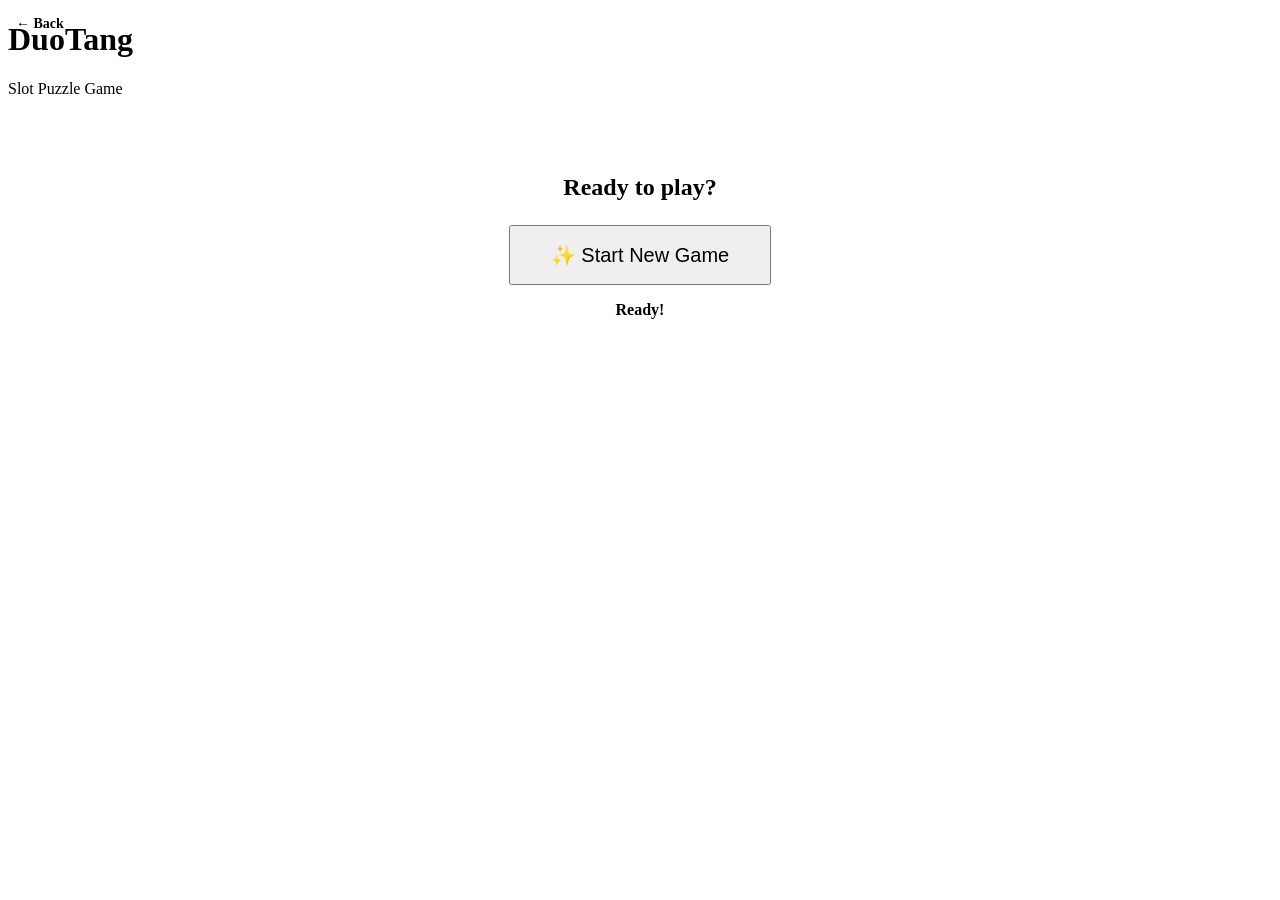
==== commit a5ff75bb: "playable puzzle" ====
--- a/slot-puzzle.html
+++ b/slot-puzzle.html
@@ -4,292 +4,665 @@
 <head>
     <meta charset="UTF-8">
     <meta name="viewport" content="width=device-width, initial-scale=1.0">
-    <title>Slot Type Puzzle Builder</title>
+    <title>DuoTang - Slot Puzzle Game</title>
     <link rel="stylesheet" href="styles.css">
+    <style>
+        :root {
+            --tile-size: 50px;
+        }
+
+        .game-area {
+            display: flex;
+            flex-direction: column;
+            gap: 24px;
+            margin-top: 20px;
+            user-select: none;
+        }
+
+        .section-box {
+            background: #fff;
+            border-radius: 12px;
+            padding: 16px;
+            box-shadow: 0 4px 6px rgba(0, 0, 0, 0.05);
+            border: 1px solid #e0e0e0;
+        }
+
+        /* Goals Section */
+        .goals-container {
+            display: grid;
+            grid-template-columns: repeat(auto-fit, minmax(250px, 1fr));
+            gap: 12px;
+        }
+
+        .goal-card {
+            background: #f8f9fa;
+            border: 2px solid #e9ecef;
+            border-radius: 8px;
+            padding: 12px;
+            display: flex;
+            align-items: center;
+            gap: 12px;
+            transition: all 0.3s ease;
+        }
+
+        .goal-card.completed {
+            background: #d4edda;
+            border-color: #c3e6cb;
+            color: #155724;
+        }
+
+        .goal-icon {
+            font-size: 24px;
+            min-width: 30px;
+            text-align: center;
+        }
+
+        /* Work Area */
+        .work-bench {
+            background: #f1f3f5;
+            min-height: 80px;
+            border-radius: 12px;
+            border: 3px dashed #ced4da;
+            display: flex;
+            align-items: center;
+            justify-content: center;
+            gap: 8px;
+            padding: 12px;
+            transition: background 0.2s;
+        }
+
+        .work-bench.drag-over {
+            background: #e9ecef;
+            border-color: var(--persian-green);
+        }
+
+        /* Tile Bench */
+        .tile-bench {
+            display: flex;
+            flex-wrap: wrap;
+            gap: 8px;
+            justify-content: center;
+            padding: 12px;
+            min-height: 70px;
+        }
+
+        /* Tiles */
+        .game-tile {
+            width: var(--tile-size);
+            height: var(--tile-size);
+            background: white;
+            border: 2px solid var(--charcoal);
+            border-radius: 8px;
+            display: flex;
+            align-items: center;
+            justify-content: center;
+            font-size: 24px;
+            font-weight: 700;
+            color: var(--charcoal);
+            cursor: grab;
+            box-shadow: 0 2px 4px rgba(0, 0, 0, 0.1);
+            user-select: none;
+            touch-action: none;
+            /* For future touch support */
+        }
+
+        .game-tile.source-1 {
+            background: #e3f2fd;
+            border-color: #90caf9;
+            color: #0d47a1;
+        }
+
+        .game-tile.source-2 {
+            background: #e8f5e9;
+            border-color: #a5d6a7;
+            color: #1b5e20;
+        }
+
+        .game-tile.special {
+            border-color: #e0a800;
+            background: #fff3cd;
+            color: #856404;
+        }
+
+        .game-tile:active {
+            cursor: grabbing;
+            transform: scale(1.05);
+        }
+
+        .game-tile.used {
+            opacity: 0.5;
+            pointer-events: none;
+            filter: grayscale(1);
+        }
+
+        /* Controls */
+        .controls {
+            display: flex;
+            justify-content: center;
+            gap: 12px;
+        }
+
+        /* Victory Screen */
+        .victory-modal {
+            position: fixed;
+            top: 0;
+            left: 0;
+            width: 100%;
+            height: 100%;
+            background: rgba(0, 0, 0, 0.8);
+            display: flex;
+            align-items: center;
+            justify-content: center;
+            z-index: 1000;
+            backdrop-filter: blur(5px);
+        }
+
+        .victory-content {
+            background: white;
+            padding: 32px;
+            border-radius: 16px;
+            text-align: center;
+            max-width: 500px;
+            width: 90%;
+            animation: popIn 0.5s cubic-bezier(0.175, 0.885, 0.32, 1.275);
+        }
+
+        @keyframes popIn {
+            from {
+                transform: scale(0.8);
+                opacity: 0;
+            }
+
+            to {
+                transform: scale(1);
+                opacity: 1;
+            }
+        }
+    </style>
 </head>
 
 <body>
     <div class="container">
         <header>
             <h1>DuoTang</h1>
-            <p class="subtitle">Slot Type Puzzle Builder</p>
+            <p class="subtitle">Slot Puzzle Game</p>
             <a href="index.html"
                 style="position: absolute; top: 16px; left: 16px; color: var(--persian-green); text-decoration: none; font-weight: 700; font-size: 14px;">←
-                Original Puzzle</a>
+                Back</a>
         </header>
 
         <main>
-            <section id="slot-puzzle-config">
-                <div style="text-align: center; margin-bottom: 24px;">
-                    <button class="btn btn-primary" onclick="generateFullPuzzle()"
-                        style="font-size: 18px; padding: 12px 24px; width: 100%; max-width: 400px;">
-                        ✨ Generate New Puzzle
-                    </button>
-                    <div id="generate-status"
-                        style="margin-top: 8px; font-size: 14px; font-weight: 600; min-height: 20px;"></div>
-                </div>
-
-                <!-- Puzzle Display Section -->
-                <div id="puzzle-display" style="display: none;">
-
-                    <!-- Source Words -->
-                    <div class="stage">
-                        <div style="margin-bottom: 12px;">
-                            <h3 style="color: var(--charcoal); margin: 0;">📚 Source Words</h3>
+            <!-- Start Screen -->
+            <div id="start-screen" style="text-align: center; padding: 40px 0;">
+                <h2 style="color: var(--charcoal); margin-bottom: 24px;">Ready to play?</h2>
+                <button class="btn btn-primary" onclick="startGame()" style="font-size: 20px; padding: 16px 40px;">
+                    ✨ Start New Game
+                </button>
+                <div id="loading-status" style="margin-top: 16px; font-weight: 600;"></div>
+            </div>
+
+            <!-- Game Interface -->
+            <div id="game-interface" style="display: none;">
+
+                <!-- Goals -->
+                <div class="section-box">
+                    <h3 style="margin-top: 0; margin-bottom: 16px; color: var(--charcoal);">Objectives</h3>
+                    <div class="goals-container">
+                        <div class="goal-card" id="goal-1">
+                            <div class="goal-icon">1️⃣</div>
+                            <div class="goal-info">
+                                <div style="font-weight: 700;">Find word with <span
+                                        class="special-letter-1-disp">?</span></div>
+                                <div class="goal-status">Not found</div>
+                            </div>
                         </div>
-                        <div id="source-words-list" class="letters"></div>
-                    </div>
-
-                    <!-- Extra Letters -->
-                    <div class="stage">
-                        <div style="margin-bottom: 12px;">
-                            <h3 style="color: var(--charcoal); margin: 0;">🔤 Extra Letters</h3>
+                        <div class="goal-card" id="goal-2">
+                            <div class="goal-icon">2️⃣</div>
+                            <div class="goal-info">
+                                <div style="font-weight: 700;">Find word with <span
+                                        class="special-letter-2-disp">?</span></div>
+                                <div class="goal-status">Not found</div>
+                            </div>
                         </div>
-                        <div id="extra-letters-display" class="letters"></div>
-                    </div>
-
-                    <!-- Target Words -->
-                    <div class="stage">
-                        <div style="margin-bottom: 12px;">
-                            <h3 style="color: var(--charcoal); margin: 0;">🎯 Target Words</h3>
+                        <div class="goal-card" id="goal-3">
+                            <div class="goal-icon">3️⃣</div>
+                            <div class="goal-info">
+                                <div style="font-weight: 700;">Find word with <span
+                                        class="special-letter-1-disp">?</span> + <span
+                                        class="special-letter-2-disp">?</span></div>
+                                <div class="goal-status">Not found</div>
+                            </div>
                         </div>
-                        <div id="target-words-list"></div>
-                    </div>
-
-                    <!-- Summary -->
-                    <div id="slot-puzzle-summary" class="summary-panel">
-                        <h3>Puzzle Solution Summary</h3>
-                        <div id="slot-summary-content"></div>
                     </div>
                 </div>
 
-            </section>
+                <!-- Game Area -->
+                <div class="game-area">
+                    <!-- Work Bench (Drop Zone) -->
+                    <div class="section-box">
+                        <h4 style="margin: 0 0 12px 0; color: #666;">Build Word Here:</h4>
+                        <div id="work-bench" class="work-bench" ondragover="allowDrop(event)"
+                            ondrop="drop(event, 'work-bench')">
+                            <span class="placeholder-text" style="color: #adb5bd; font-style: italic;">Drag tiles
+                                here...</span>
+                        </div>
+
+                        <div class="controls" style="margin-top: 16px;">
+                            <button class="btn btn-secondary" onclick="clearWorkBench()">Clear</button>
+                            <button class="btn btn-primary" onclick="submitWord()" id="submit-btn">Submit Word</button>
+                        </div>
+                        <div id="submit-feedback"
+                            style="text-align: center; margin-top: 8px; font-weight: 600; min-height: 24px;"></div>
+                    </div>
+
+                    <!-- Tile Bench (Source) -->
+                    <div class="section-box">
+                        <h4 style="margin: 0 0 12px 0; color: #666;">Your Letters:</h4>
+                        <div id="tile-bench" class="tile-bench" ondragover="allowDrop(event)"
+                            ondrop="drop(event, 'tile-bench')"></div>
+                    </div>
+                </div>
+
+                <div style="text-align: center; margin-top: 32px;">
+                    <button class="btn btn-secondary" onclick="giveUp()"
+                        style="color: var(--burnt-sienna); border-color: var(--burnt-sienna);">Give Up & Show
+                        Answers</button>
+                </div>
+            </div>
+
+            <!-- Victory / Game Over Modal -->
+            <div id="victory-modal" class="victory-modal" style="display: none;">
+                <div class="victory-content">
+                    <h2 id="modal-title" style="font-size: 32px; margin-bottom: 16px;">Detailed Status</h2>
+                    <div id="modal-body" style="margin-bottom: 24px; text-align: left;"></div>
+                    <button class="btn btn-primary" onclick="location.reload()">Play Again</button>
+                </div>
+            </div>
+
         </main>
     </div>
 
-    <!-- No local words.js needed, we use CuratedWords.csv directly -->
     <script>
-        // Common nouns loaded from CSV file
+        // Load Words
         let COMMON_NOUNS = [];
-
-        // Load common nouns from CSV file
+        let FULL_DICTIONARY_SET = new Set();
+        let isWordsLoaded = false;
+        let isDictLoaded = false;
+
+        // Load Generator Words (Curated)
         fetch('CuratedWords.csv')
-            .then(response => response.text())
-            .then(csvText => {
-                // Parse CSV: split by newlines
-                COMMON_NOUNS = csvText
-                    .split('\n')
-                    .map(line => line.trim().toLowerCase())
-                    .filter(word => word.length > 0);
-
-                console.log(`Loaded ${COMMON_NOUNS.length} common nouns from CSV`);
-                document.getElementById('generate-status').textContent = 'Ready to generate!';
+            .then(res => res.text())
+            .then(text => {
+                COMMON_NOUNS = text.split('\n').map(l => l.trim().toLowerCase()).filter(l => l.length > 0);
+                isWordsLoaded = true;
+                checkReady();
             })
-            .catch(err => {
-                console.error('Failed to load CuratedWords.csv:', err);
-                document.getElementById('generate-status').innerHTML = '<span style="color: var(--burnt-sienna);">Error loading word list. Check console.</span>';
-            });
-
-        // Slot Type Puzzle State
-        let slotPuzzleState = {
+            .catch(err => console.error('Error loading curated words:', err));
+
+        // Load Validation Dictionary (Full)
+        fetch('FullDictionary.txt')
+            .then(res => res.text())
+            .then(text => {
+                const words = text.split(/\r?\n/);
+                words.forEach(w => {
+                    const clean = w.trim().toLowerCase();
+                    if (clean.length > 0) FULL_DICTIONARY_SET.add(clean);
+                });
+                isDictLoaded = true;
+                checkReady();
+            })
+            .catch(err => console.error('Error loading full dictionary:', err));
+
+        function checkReady() {
+            if (isWordsLoaded && isDictLoaded) {
+                document.getElementById('loading-status').innerHTML = '<span style="color: var(--persian-green)">Ready!</span>';
+            }
+        }
+
+        // Game State
+        let gameState = {
             sourceWords: [],
             extraLetter1: '',
             extraLetter2: '',
-            targetWords: ['', '', '']
+            generatedTargets: [], // The secret answers
+            goalsMet: [false, false, false],
+            tiles: [], // {id, char, isSpecial, type:'L1'|'L2'|'base'}
+            tileCounter: 0
         };
 
-        // Utility: Get letter counts from a string
-        function getSlotLetterCounts(str) {
+        // --- Logic: Generator (Simplified from previous version) ---
+
+        function getLetterCounts(str) {
             const counts = {};
-            for (const char of str.toLowerCase()) {
-                if (char >= 'a' && char <= 'z') {
-                    counts[char] = (counts[char] || 0) + 1;
+            for (const char of str.toLowerCase()) if (char >= 'a' && char <= 'z') counts[char] = (counts[char] || 0) + 1;
+            return counts;
+        }
+
+        function canMakeWord(word, pool) {
+            const wC = getLetterCounts(word);
+            const pC = getLetterCounts(pool);
+            for (const [l, c] of Object.entries(wC)) if (!pC[l] || pC[l] < c) return false;
+            return true;
+        }
+
+        async function generateGameData() {
+            if (!isWordsLoaded) return false;
+
+            let attempts = 0;
+            while (attempts < 50) {
+                attempts++;
+                // 1. Pick 2 Source Words (4-7 chars)
+                const candidates = COMMON_NOUNS.filter(w => w.length >= 4 && w.length <= 7);
+                const sourceWords = [];
+                while (sourceWords.length < 2) {
+                    const w = candidates[Math.floor(Math.random() * candidates.length)];
+                    if (!sourceWords.includes(w)) sourceWords.push(w);
                 }
-            }
-            return counts;
-        }
-
-        // Utility: Check if a word can be made from available letters
-        function canMakeWordFromPool(word, letterPool) {
-            const wordCounts = getSlotLetterCounts(word);
-            const poolCounts = getSlotLetterCounts(letterPool);
-
-            for (const [letter, count] of Object.entries(wordCounts)) {
-                if (!poolCounts[letter] || poolCounts[letter] < count) {
-                    return false;
+
+                const basePool = sourceWords.join('');
+
+                // 2. Pick Extra Letters
+                const alphabet = 'abcdefghijklmnopqrstuvwxyz'.split('');
+                // Filter out letters already abundant in base pool? No, random is fine.
+                const l1 = alphabet[Math.floor(Math.random() * 26)];
+                let l2 = alphabet[Math.floor(Math.random() * 26)];
+                while (l2 === l1) l2 = alphabet[Math.floor(Math.random() * 26)];
+
+                const pool1 = basePool + l1;
+                const pool2 = basePool + l2;
+                const poolBoth = basePool + l1 + l2;
+
+                // 3. Find Valid Targets
+                // Optimize: check random subset
+                const subset = [];
+                for (let k = 0; k < 2000; k++) subset.push(COMMON_NOUNS[Math.floor(Math.random() * COMMON_NOUNS.length)]);
+
+                const validT1 = subset.filter(w => w.length >= 3 && canMakeWord(w, pool1) && !canMakeWord(w, basePool)); // Must use L1 (roughly)
+                const validT2 = subset.filter(w => w.length >= 3 && canMakeWord(w, pool2) && !canMakeWord(w, basePool)); // Must use L2
+                const validT3 = subset.filter(w => w.length >= 3 && canMakeWord(w, poolBoth) && !canMakeWord(w, pool1) && !canMakeWord(w, pool2)); // Must use Both (rough check)
+
+                if (validT1.length > 0 && validT2.length > 0 && validT3.length > 0) {
+                    gameState.sourceWords = sourceWords;
+                    gameState.extraLetter1 = l1;
+                    gameState.extraLetter2 = l2;
+                    gameState.generatedTargets = [
+                        validT1[Math.floor(Math.random() * validT1.length)],
+                        validT2[Math.floor(Math.random() * validT2.length)],
+                        validT3[Math.floor(Math.random() * validT3.length)]
+                    ];
+                    return true;
                 }
             }
-            return true;
-        }
-
-        // Utility: Get base letter pool from source words only
-        function getBaseLetterPool() {
-            return slotPuzzleState.sourceWords.join('').toLowerCase();
-        }
-
-        // Generate Full Puzzle Logic
-        async function generateFullPuzzle() {
-            const statusEl = document.getElementById('generate-status');
-            const displayEl = document.getElementById('puzzle-display');
-
-            if (COMMON_NOUNS.length === 0) {
-                statusEl.textContent = 'Waiting for word list to load...';
+            return false;
+        }
+
+        // --- UI Functions ---
+
+        async function startGame() {
+            if (!isWordsLoaded || !isDictLoaded) return;
+
+            document.getElementById('start-screen').style.display = 'none';
+            document.getElementById('loading-status').innerHTML = 'Generating...';
+
+            const success = await generateGameData();
+            if (!success) {
+                alert("Failed to generate a valid puzzle. Trying again...");
+                location.reload();
                 return;
             }
 
-            statusEl.innerHTML = '<span style="color: var(--persian-green);">🔄 Generating Puzzle...</span>';
-            displayEl.style.display = 'none';
-
-            // Allow UI to update
-            await new Promise(r => setTimeout(r, 10));
-
-            let success = false;
-            let attempts = 0;
-            const maxAttempts = 20;
-
-            while (!success && attempts < maxAttempts) {
-                attempts++;
-
-                // 1. Pick Random Source Words (6-8 words)
-                // Filter for words length 4-7 for good letter distribution
-                const candidateWords = COMMON_NOUNS.filter(w => w.length >= 4 && w.length <= 7);
-                const sourceWords = [];
-                const numSourceWords = 2; // Fixed at 2 words as requested
-
-                for (let i = 0; i < numSourceWords; i++) {
-                    const randomWord = candidateWords[Math.floor(Math.random() * candidateWords.length)];
-                    if (!sourceWords.includes(randomWord)) {
-                        sourceWords.push(randomWord);
+            initGameUI();
+        }
+
+        function initGameUI() {
+            document.getElementById('game-interface').style.display = 'block';
+
+            // Set Goal Texts
+            const l1 = gameState.extraLetter1.toUpperCase();
+            const l2 = gameState.extraLetter2.toUpperCase();
+            document.querySelectorAll('.special-letter-1-disp').forEach(el => el.textContent = l1);
+            document.querySelectorAll('.special-letter-2-disp').forEach(el => el.textContent = l2);
+
+            // Create Tiles
+            gameState.tiles = [];
+            gameState.tileCounter = 0;
+
+            // Source Word tiles
+            gameState.sourceWords.forEach((word, index) => {
+                word.split('').forEach(char => {
+                    gameState.tiles.push({
+                        id: 'tile-' + (gameState.tileCounter++),
+                        char: char.toUpperCase(),
+                        isSpecial: false,
+                        type: 'base',
+                        sourceGroup: index + 1
+                    });
+                });
+            });
+
+            // Special tiles
+            gameState.tiles.push({
+                id: 'tile-' + (gameState.tileCounter++),
+                char: gameState.extraLetter1.toUpperCase(),
+                isSpecial: true,
+                type: 'L1'
+            });
+            gameState.tiles.push({
+                id: 'tile-' + (gameState.tileCounter++),
+                char: gameState.extraLetter2.toUpperCase(),
+                isSpecial: true,
+                type: 'L2'
+            });
+
+            renderTiles();
+        }
+
+        function renderTiles() {
+            const bench = document.getElementById('tile-bench');
+            bench.innerHTML = '';
+
+            gameState.tiles.forEach(tile => {
+                const el = createTileElement(tile);
+                bench.appendChild(el);
+            });
+        }
+
+        function createTileElement(tile) {
+            const div = document.createElement('div');
+            div.className = `game-tile ${tile.isSpecial ? 'special' : ''} ${tile.sourceGroup ? 'source-' + tile.sourceGroup : ''}`;
+            div.id = tile.id;
+            div.textContent = tile.char;
+            div.draggable = true;
+            div.dataset.type = tile.type;
+
+            // Click to move (fallback for non-drag)
+            div.onclick = function () {
+                const parent = div.parentElement;
+                const workBench = document.getElementById('work-bench');
+                const tileBench = document.getElementById('tile-bench');
+
+                if (parent === tileBench) {
+                    // check if placeholder is there
+                    const placeholder = workBench.querySelector('.placeholder-text');
+                    if (placeholder) placeholder.remove();
+                    workBench.appendChild(div);
+                } else {
+                    tileBench.appendChild(div);
+                    if (workBench.children.length === 0) {
+                        workBench.innerHTML = '<span class="placeholder-text" style="color: #adb5bd; font-style: italic;">Drag tiles here...</span>';
                     }
                 }
-
-                slotPuzzleState.sourceWords = sourceWords;
-                const basePool = getBaseLetterPool();
-
-                // 2. Try to find Extra Letters and Target Words
-                const alphabet = 'abcdefghijklmnopqrstuvwxyz'.split('');
-                const shuffledAlphabet = [...alphabet].sort(() => Math.random() - 0.5);
-
-                // Try a few letter pairs per source set
-                for (let i = 0; i < 50; i++) {
-                    // Pick 2 random letters
-                    const l1I = Math.floor(Math.random() * 26);
-                    let l2I = Math.floor(Math.random() * 26);
-                    while (l2I === l1I) l2I = Math.floor(Math.random() * 26);
-
-                    const letter1 = alphabet[l1I];
-                    const letter2 = alphabet[l2I];
-
-                    const pool1 = basePool + letter1;
-                    const pool2 = basePool + letter2;
-                    const poolBoth = basePool + letter1 + letter2;
-
-                    // Find Target Words from the same curated list
-                    // Target 1: needs letter1, NOT letter2 (implied by checking pool1 availability vs pool2/base logic)
-                    // Simplified logic: 
-                    // T1: makeable with pool1, NOT makeable with basePool (must use L1)
-                    // T2: makeable with pool2, NOT makeable with basePool (must use L2)
-                    // T3: makeable with poolBoth, NOT makeable with pool1 OR pool2 (must use BOTH)
-
-                    const validT1 = [];
-                    const validT2 = [];
-                    const validT3 = [];
-
-                    // Optimization: Check a subset of words or random sample to speed up
-                    const sampleSize = 1000;
-                    const wordSample = [];
-                    for (let k = 0; k < sampleSize; k++) {
-                        wordSample.push(COMMON_NOUNS[Math.floor(Math.random() * COMMON_NOUNS.length)]);
-                    }
-
-                    for (const word of wordSample) {
-                        if (word.length < 3 || word.length > 8) continue;
-
-                        const usesL1 = canMakeWordFromPool(word, pool1);
-                        const usesL2 = canMakeWordFromPool(word, pool2);
-                        const usesBoth = canMakeWordFromPool(word, poolBoth);
-
-                        // Check strictly that it *requires* the letter is tricky without subtraction logic
-                        // but "makeable with pool1 AND NOT makeable with basePool" ensures L1 is used.
-                        const makeableBase = canMakeWordFromPool(word, basePool);
-
-                        if (usesL1 && !makeableBase) validT1.push(word);
-                        if (usesL2 && !makeableBase) validT2.push(word);
-                        // For T3, it must be makeable with Both, but NOT with just one of them + base
-                        // actually wait, pool1 is base+L1. 
-                        // So T3 must NOT be makeable with pool1 AND NOT makeable with pool2.
-                        if (usesBoth && !usesL1 && !usesL2) validT3.push(word);
-                    }
-
-                    if (validT1.length > 0 && validT2.length > 0 && validT3.length > 0) {
-                        // Found a valid set!
-                        slotPuzzleState.extraLetter1 = letter1;
-                        slotPuzzleState.extraLetter2 = letter2;
-                        slotPuzzleState.targetWords = [
-                            validT1[Math.floor(Math.random() * validT1.length)],
-                            validT2[Math.floor(Math.random() * validT2.length)],
-                            validT3[Math.floor(Math.random() * validT3.length)]
-                        ];
-                        success = true;
-                        break;
-                    }
-                }
-
-                if (success) break;
-            }
-
-            if (success) {
-                renderPuzzle();
-                statusEl.innerHTML = '<span style="color: var(--persian-green);">✅ Puzzle Generated!</span>';
-                displayEl.style.display = 'block';
+            };
+
+            div.ondragstart = drag;
+            return div;
+        }
+
+        // --- Drag and Drop ---
+        function allowDrop(ev) {
+            ev.preventDefault();
+            ev.currentTarget.classList.add('drag-over');
+        }
+
+        function drag(ev) {
+            ev.dataTransfer.setData("text", ev.target.id);
+        }
+
+        function drop(ev, targetId) {
+            ev.preventDefault();
+            document.querySelectorAll('.work-bench, .tile-bench').forEach(el => el.classList.remove('drag-over'));
+
+            const data = ev.dataTransfer.getData("text");
+            const draggedEl = document.getElementById(data);
+            const targetEl = document.getElementById(targetId);
+
+            if (targetId === 'work-bench') {
+                const placeholder = targetEl.querySelector('.placeholder-text');
+                if (placeholder) placeholder.remove();
+            }
+
+            targetEl.appendChild(draggedEl);
+
+            // Clean up empty work bench
+            const wb = document.getElementById('work-bench');
+            if (wb.children.length === 0 && !wb.querySelector('.placeholder-text')) {
+                wb.innerHTML = '<span class="placeholder-text" style="color: #adb5bd; font-style: italic;">Drag tiles here...</span>';
+            }
+        }
+
+        // Remove drag-over style on leave
+        document.addEventListener('dragleave', (e) => {
+            if (e.target.classList.contains('work-bench') || e.target.classList.contains('tile-bench')) {
+                e.target.classList.remove('drag-over');
+            }
+        });
+
+
+        // --- Helper Logic ---
+        function clearWorkBench() {
+            const bench = document.getElementById('work-bench');
+            const tileBench = document.getElementById('tile-bench');
+            const tiles = Array.from(bench.querySelectorAll('.game-tile'));
+            tiles.forEach(t => tileBench.appendChild(t));
+            bench.innerHTML = '<span class="placeholder-text" style="color: #adb5bd; font-style: italic;">Drag tiles here...</span>';
+            document.getElementById('submit-feedback').textContent = '';
+        }
+
+        function submitWord() {
+            const bench = document.getElementById('work-bench');
+            const tiles = Array.from(bench.querySelectorAll('.game-tile'));
+            const feedback = document.getElementById('submit-feedback');
+
+            if (tiles.length === 0) {
+                feedback.textContent = "Drag letters to build a word first!";
+                feedback.style.color = "var(--charcoal)";
+                return;
+            }
+
+            const word = tiles.map(t => t.textContent).join('').toLowerCase();
+
+            // 1. Check Dictionary - Uses the Full Dictionary list
+            if (!FULL_DICTIONARY_SET.has(word)) {
+                feedback.innerHTML = `❌ <strong>${word.toUpperCase()}</strong> is not in the dictionary.`;
+                feedback.style.color = "var(--burnt-sienna)";
+                return;
+            }
+
+            // 2. Check Composition via DOM logic (simplest since tiles moved)
+            let hasL1 = false;
+            let hasL2 = false;
+
+            tiles.forEach(t => {
+                if (t.dataset.type === 'L1') hasL1 = true;
+                if (t.dataset.type === 'L2') hasL2 = true;
+            });
+
+            let metGoal = false;
+
+            // Goal 1: Uses L1 (if not done)
+            if (!gameState.goalsMet[0] && hasL1 && !hasL2) {
+                gameState.goalsMet[0] = true;
+                markGoalComplete(1, word);
+                metGoal = true;
+            }
+            // Goal 2: Uses L2 (if not done)
+            else if (!gameState.goalsMet[1] && hasL2 && !hasL1) {
+                gameState.goalsMet[1] = true;
+                markGoalComplete(2, word);
+                metGoal = true;
+            }
+            // Goal 3: Uses Both (if not done)
+            else if (!gameState.goalsMet[2] && hasL1 && hasL2) {
+                gameState.goalsMet[2] = true;
+                markGoalComplete(3, word);
+                metGoal = true;
             } else {
-                statusEl.innerHTML = '<span style="color: var(--burnt-sienna);">⚠️ Failed to generate. Please try again.</span>';
-            }
-        }
-
-        // Render the UI
-        function renderPuzzle() {
-            // Render Source Words
-            const sourceContainer = document.getElementById('source-words-list');
-            sourceContainer.innerHTML = slotPuzzleState.sourceWords.map(w =>
-                `<span style="background: var(--saffron); color: var(--charcoal); padding: 4px 10px; border-radius: 12px; font-weight: 700; border: 2px solid #c9a854;">${w.toUpperCase()}</span>`
-            ).join('');
-
-            // Render Extra Letters
-            const extraContainer = document.getElementById('extra-letters-display');
-            extraContainer.innerHTML = `
-                <span class="letter-tile" style="background: #ffc107; border-color: #e0a800;">${slotPuzzleState.extraLetter1.toUpperCase()}</span>
-                <span class="letter-tile" style="background: #ffc107; border-color: #e0a800;">${slotPuzzleState.extraLetter2.toUpperCase()}</span>
+                feedback.innerHTML = `⚠️ <strong>${word.toUpperCase()}</strong> is a valid word, but it doesn't meet a pending objective!`;
+                feedback.style.color = "#ffc107";
+                return;
+            }
+
+            feedback.innerHTML = `✅ Accepted: <strong>${word.toUpperCase()}</strong>`;
+            feedback.style.color = "var(--persian-green)";
+
+            // Reset tiles if game not over
+            if (!checkWin()) {
+                setTimeout(clearWorkBench, 1000);
+            }
+        }
+
+        function markGoalComplete(id, word) {
+            const card = document.getElementById('goal-' + id);
+            card.classList.add('completed');
+            card.querySelector('.goal-status').innerHTML = `Found: <strong>${word.toUpperCase()}</strong>`;
+            card.querySelector('.goal-icon').textContent = '✅';
+        }
+
+        function checkWin() {
+            if (gameState.goalsMet.every(Boolean)) {
+                showVictory();
+                return true;
+            }
+            return false;
+        }
+
+        function showVictory() {
+            const modal = document.getElementById('victory-modal');
+            const title = document.getElementById('modal-title');
+            const body = document.getElementById('modal-body');
+
+            title.textContent = "🎉 Puzzle Solved! 🎉";
+            body.innerHTML = `
+                <p>Great job! You found words for all 3 objectives.</p>
+                <hr style="border: 1px solid #eee; margin: 16px 0;">
+                <p><strong>The secret generated solution was:</strong></p>
+                <ul style="list-style: none; padding: 0;">
+                    <li>1. ${gameState.generatedTargets[0].toUpperCase()}</li>
+                    <li>2. ${gameState.generatedTargets[1].toUpperCase()}</li>
+                    <li>3. ${gameState.generatedTargets[2].toUpperCase()}</li>
+                </ul>
             `;
-
-            // Render Target Words (Read Only)
-            const targetContainer = document.getElementById('target-words-list');
-            const targets = slotPuzzleState.targetWords;
-            const l1 = slotPuzzleState.extraLetter1.toUpperCase();
-            const l2 = slotPuzzleState.extraLetter2.toUpperCase();
-
-            targetContainer.innerHTML = `
-                <div style="margin-bottom: 8px;">
-                    <div style="font-size: 12px; color: #666; margin-bottom: 4px;">Target 1 (Uses ${l1}):</div>
-                    <div style="font-size: 18px; font-weight: 700; color: var(--persian-green);">${targets[0].toUpperCase()}</div>
-                </div>
-                <div style="margin-bottom: 8px;">
-                    <div style="font-size: 12px; color: #666; margin-bottom: 4px;">Target 2 (Uses ${l2}):</div>
-                    <div style="font-size: 18px; font-weight: 700; color: var(--persian-green);">${targets[1].toUpperCase()}</div>
-                </div>
-                <div style="margin-bottom: 8px;">
-                    <div style="font-size: 12px; color: #666; margin-bottom: 4px;">Target 3 (Uses ${l1} + ${l2}):</div>
-                    <div style="font-size: 18px; font-weight: 700; color: var(--persian-green);">${targets[2].toUpperCase()}</div>
-                </div>
+            modal.style.display = 'flex';
+        }
+
+        function giveUp() {
+            const modal = document.getElementById('victory-modal');
+            const title = document.getElementById('modal-title');
+            const body = document.getElementById('modal-body');
+
+            title.textContent = "Game Over";
+            body.innerHTML = `
+                <p>Better luck next time!</p>
+                <p><strong>Source Words:</strong> ${gameState.sourceWords.join(', ').toUpperCase()}</p>
+                <hr style="border: 1px solid #eee; margin: 16px 0;">
+                <p><strong>One possible solution was:</strong></p>
+                <ul style="list-style: none; padding: 0;">
+                    <li>1. ${gameState.generatedTargets[0].toUpperCase()}</li>
+                    <li>2. ${gameState.generatedTargets[1].toUpperCase()}</li>
+                    <li>3. ${gameState.generatedTargets[2].toUpperCase()}</li>
+                </ul>
             `;
-
-            // Render Summary
-            const summaryContent = document.getElementById('slot-summary-content');
-            summaryContent.innerHTML = `
-                <p><strong>Source Words:</strong> ${slotPuzzleState.sourceWords.join(', ')}</p>
-                <p><strong>Extra Letters:</strong> ${l1}, ${l2}</p>
-                <p><strong>Solutions:</strong> ${targets.join(', ')}</p>
-            `;
+            modal.style.display = 'flex';
         }
 
     </script>
